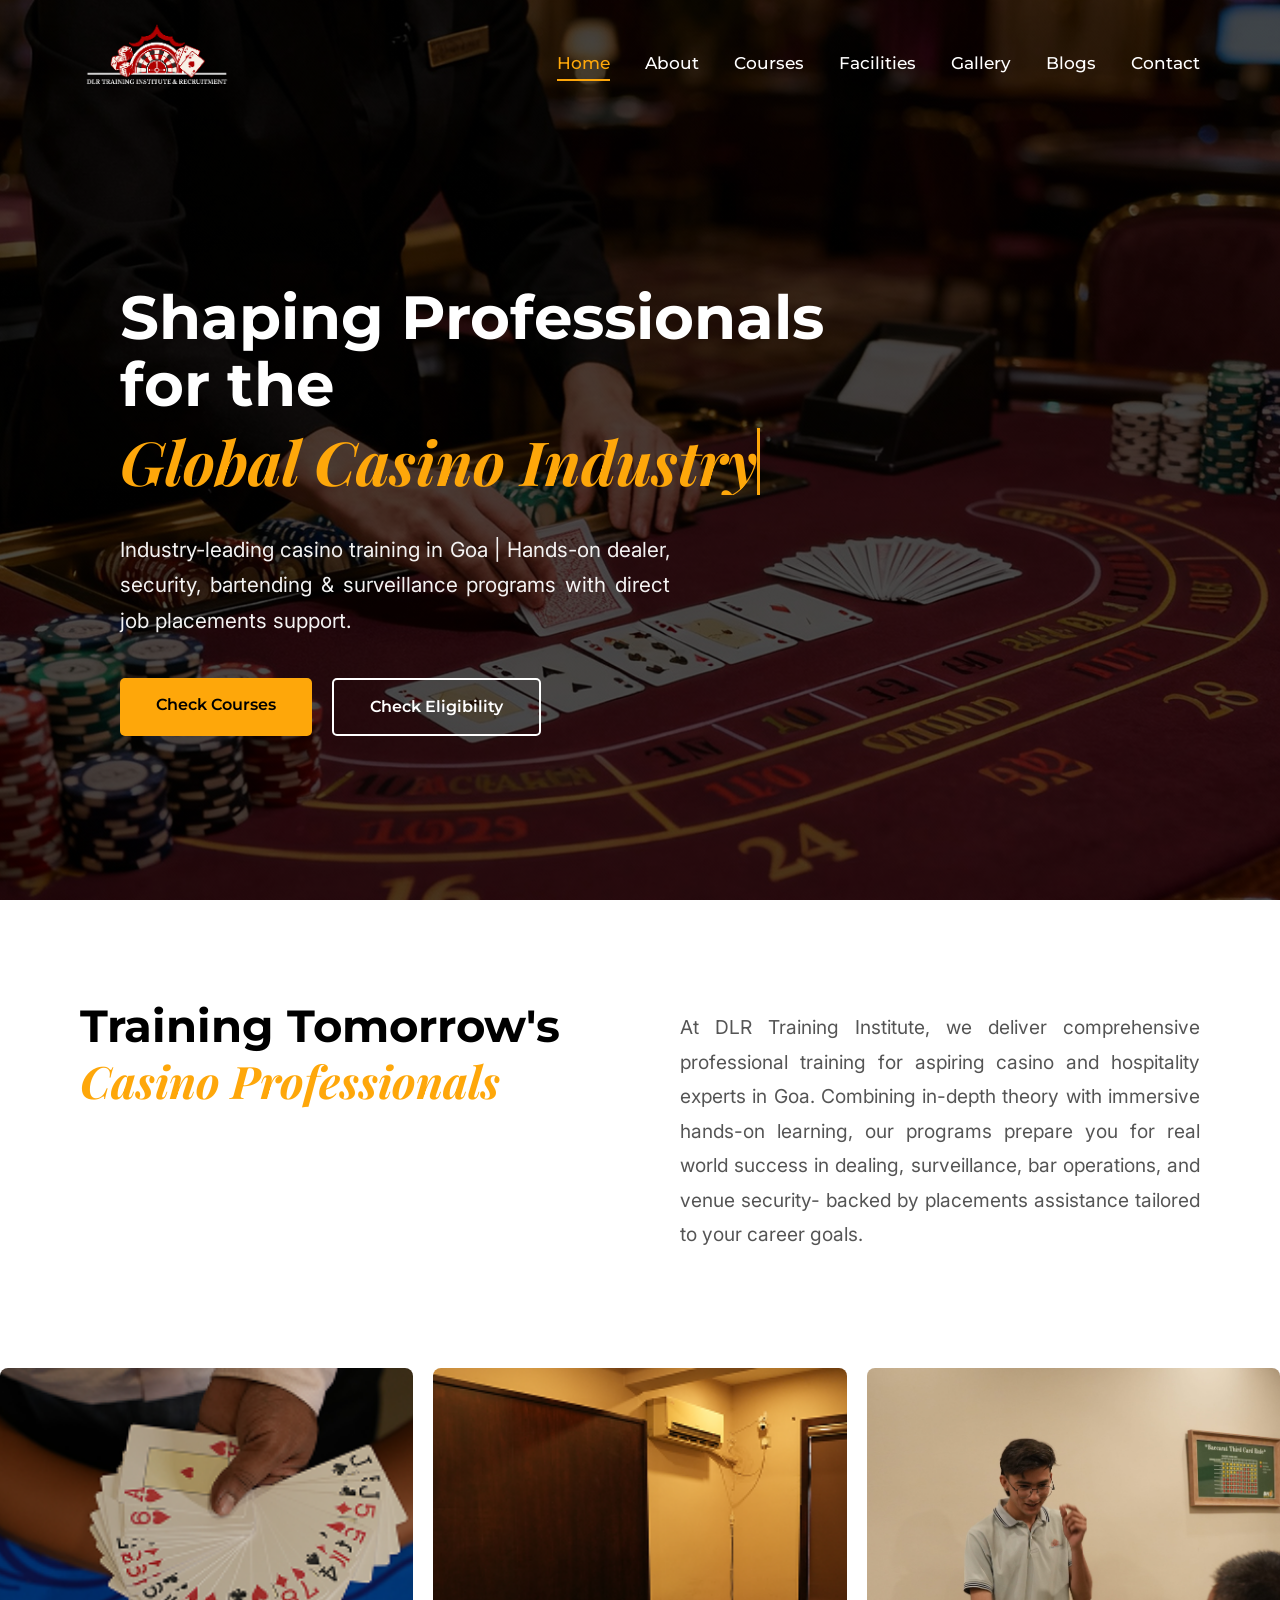
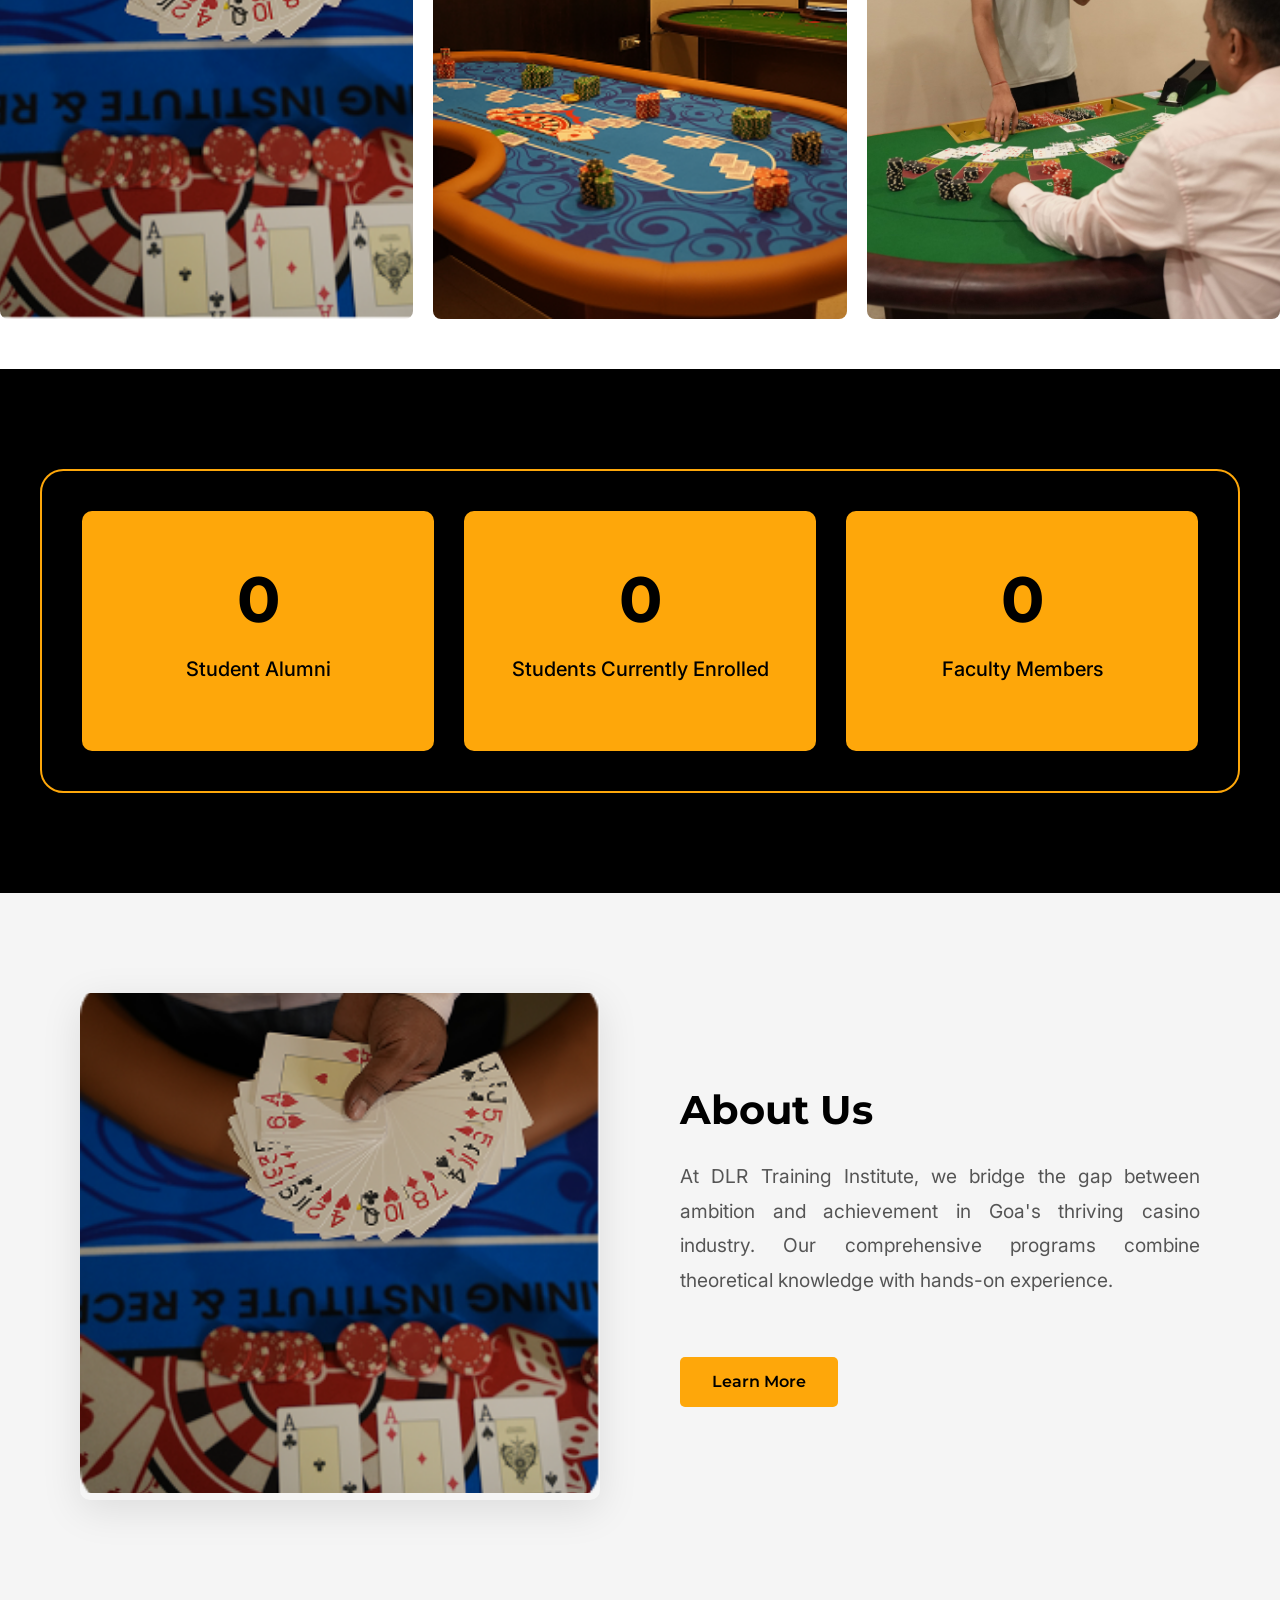
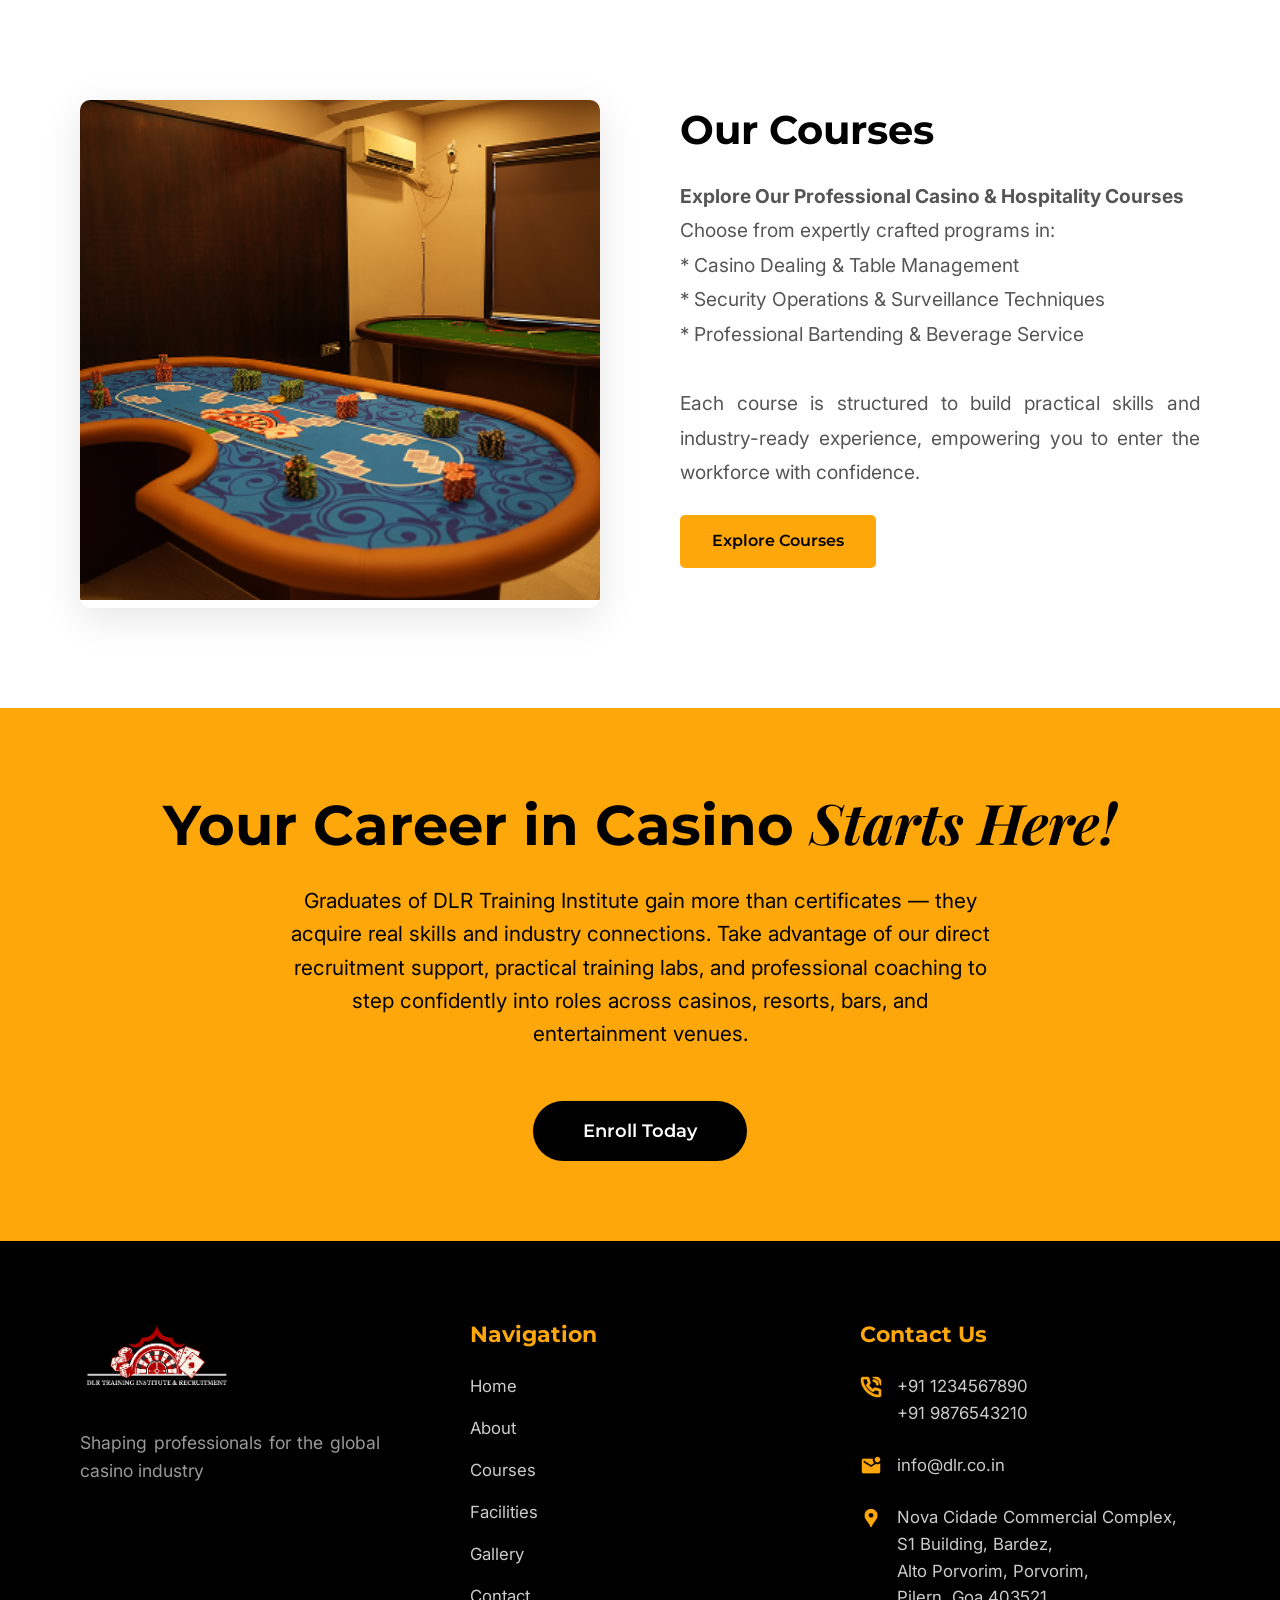
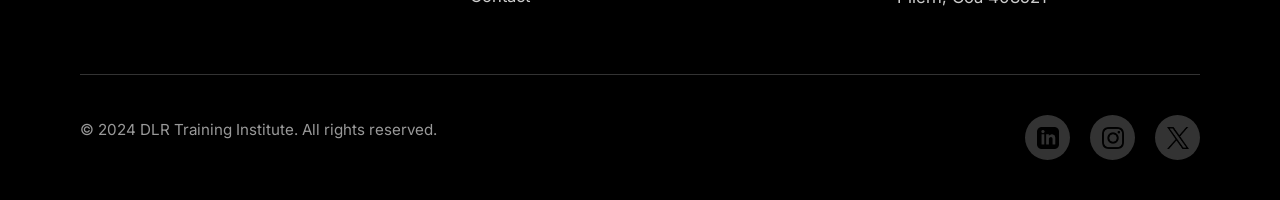
==== index.html @ afaf4483 "Update index.html" ====
<!DOCTYPE html>
<html lang="en">
<head>
    <meta charset="UTF-8" />
    <meta name="viewport" content="width=device-width, initial-scale=1.0" />
    <title>DLR Training Institute - Home</title>
    <meta name="description" content="DLR Training Institute - Shaping professionals for the global casino industry in Goa">
    <link rel="stylesheet" href="home.css" />
    <!-- Google Fonts -->
    <link rel="preconnect" href="https://fonts.googleapis.com" />
    <link rel="preconnect" href="https://fonts.gstatic.com" crossorigin />
    <link href="https://fonts.googleapis.com/css2?family=Inter:ital,opsz,wght@0,14..32,100..900;1,14..32,100..900&family=Montserrat:ital,wght@0,100..900;1,100..900&family=Playfair+Display:ital,wght@0,400..900;1,400..900&display=swap" rel="stylesheet" />
<script>
  window.dataLayer = window.dataLayer || [];
  function gtag(){dataLayer.push(arguments);}
  gtag('js', new Date());

  gtag('config', 'G-455F12ZSXN');
</script>
</head>
<body>
    <!-- Hero Section with Navigation -->

    <style>
        p{
    text-align: justify;

        }
    </style>
    <header class="hero-section">
        <!-- Navigation -->
        <nav class="main-nav">
            <div class="nav-container">
                <div class="logo">
                    <img src="assets/dlr-logo for black background 1.png" alt="DLR Training Institute Logo" class="logo-img" />
                </div>

                <button class="menu-toggle" aria-label="Toggle menu">
                    <span></span>
                    <span></span>
                    <span></span>
                </button>

                <ul class="nav-menu">
                    <li><a href="index.html" class="nav-link active">Home</a></li>
                    <li><a href="about.html" class="nav-link">About</a></li>
                    <li><a href="courses.html" class="nav-link">Courses</a></li>
                    <li><a href="fac.html" class="nav-link">Facilities</a></li>
                    <li><a href="gallery.html" class="nav-link">Gallery</a></li>
                    <li><a href="https://blog.dlrtraining.institute/" class="nav-link">Blogs</a></li>

                    <li><a href="contact.html" class="nav-link">Contact</a></li>
                </ul>
            </div>
        </nav>

        <!-- Hero Content -->
        <div class="container">
            <div class="hero-content">
                <h1 class="hero-title">
                    Shaping Professionals for the 
                    <span class="typing-text">Global Casino Industry</span>
                </h1>
                <p class="hero-description">
                    Industry-leading casino training in Goa | Hands-on dealer, security, bartending & surveillance programs with direct job placements support.
                </p>
                <div class="hero-buttons">
                    <a href="courses.html" class="btn btn-primary">Check Courses</a>
                    <a href="contact.html#eligibility" class="btn btn-secondary">Check Eligibility</a>
                </div>
            </div>
        </div>
    </header>

    <main>
        <!-- Mission Statement -->
        <section class="mission-section">
            <div class="container">
                <div class="mission-content">
                    <h2 class="section-title">
                        Training Tomorrow's <br /><span class="highlight-text">Casino Professionals</span>
                    </h2>
                    <p class="section-description">
                        At DLR Training Institute, we deliver comprehensive professional training for aspiring casino and hospitality experts in Goa. Combining in-depth theory with immersive hands-on learning, our programs prepare you for real world success in dealing, surveillance, bar operations, and venue security- backed by placements assistance tailored to your career goals.
                    </p>
                </div>
            </div>
        </section>


<style>
    /* Infinite Slider Styles */
.three-images-section {
    width: 100%;
    overflow: hidden;
    position: relative;
}

.slider-container {
    width: 100vw;
    margin-left: calc(-50vw + 50%);
    position: relative;
    left: 0%;
    overflow: hidden;
}

.slider-track {
    display: flex;
    animation: slideInfinite 20s linear infinite;
    gap: 20px;
    width: 200%; /* MUST be 200% for 6 items (3 original + 3 duplicates) */
}

.slider-item {
    flex: 0 0 calc(16.666% - 13.33px); /* 100% / 6 items = 16.666% */
    min-width: 0;
    aspect-ratio: 3/4;
}

.slider-item img {
    width: 100%;
    height: 100%;
    object-fit: cover;
    border-radius: 8px;
    display: block;
}

/* Seamless infinite animation */
@keyframes slideInfinite {
    0% {
        transform: translateX(0);
    }
    100% {
        transform: translateX(-50%); /* Move exactly half (from first set to second set) */
    }
}

/* Responsive adjustments - Tablet */
@media (max-width: 992px) {
    .slider-track {
        width: 200%; /* Still 200% for 4 items visible (2 original + 2 duplicates) */
        animation: slideInfinite 15s linear infinite;
    }
    
    .slider-item {
        flex: 0 0 calc(25% - 10px); /* 100% / 4 = 25% */
        aspect-ratio: 4/3;
    }
}

/* Mobile */
@media (max-width: 768px) {
    .slider-track {
        width: 200%; /* Still 200% for 2 items visible (1 original + 1 duplicate) */
        animation: slideInfinite 12s linear infinite;
    }
    
    .slider-item {
        flex: 0 0 calc(50% - 10px); /* 100% / 2 = 50% */
        aspect-ratio: 16/9; /* Changed back to landscape for mobile */
    }
    
    .slider-item img {
        height: 250px;
    }
}

/* Remove the old images-grid styles */
.images-grid {
    display: none;
}
</style>
<section class="three-images-section">
    <div class="container">
        <div class="slider-container">
            <div class="slider-track">
                <!-- First set of images -->
                <div class="slider-item">
                    <img src="assets/DSC03446 1.png" alt="Training session at DLR" />
                </div>
                <div class="slider-item">
                    <img src="assets/DSC03481 1.png" alt="Casino dealing training" />
                </div>
                
                <!-- Duplicate images for seamless infinite effect -->
                <div class="slider-item">
                    <img src="assets/DSC03492-min.JPG" alt="Training session at DLR" />
                </div>
                <div class="slider-item">
                    <img src="assets/generated-image (1) 1.png" alt="Professional environment" />
                </div>
                <div class="slider-item">
                    <img src="assets/DSC03498-min.JPG" alt="Casino dealing training" />
                </div>
                <div class="slider-item">
                    <img src="assets/DSC03500-min.JPG" alt="Professional environment" />
                </div>
            </div>
        </div>
    </div>
</section>





        <!-- Statistics -->
<section class="stats-section">
    <div class="container" style="border: 2px solid var(--primary-color); padding: 40px; border-radius: 2cap;">
        <div class="stats-grid">
            <div class="stat-card">
                <h3 class="stat-number" data-target="35">0</h3>
                <p class="stat-label" style="text-align: center;">Student Alumni</p>
            </div>
            <div class="stat-card">
                <h3 class="stat-number" data-target="75">0</h3>
                <p class="stat-label" style="text-align: center;">Students Currently Enrolled</p>
            </div>
            <div class="stat-card">
                <h3 class="stat-number" data-target="10">0</h3>
                <p class="stat-label" style="text-align: center;">Faculty Members</p>
            </div>
        </div>
    </div>
</section>

<script>
// Count-up animation function
function animateCountUp() {
    const counters = document.querySelectorAll('.stat-number');
    const speed = 100; // Lower = faster
    
    counters.forEach(counter => {
        const target = parseInt(counter.getAttribute('data-target'));
        const count = parseInt(counter.innerText);
        const increment = target / speed;
        
        // Only animate if not already counting
        if (count < target) {
            const updateCount = () => {
                let current = parseFloat(counter.innerText);
                
                // If we haven't reached the target
                if (current < target) {
                    // Add increment, but don't exceed target
                    const newValue = Math.min(current + increment, target);
                    counter.innerText = Math.ceil(newValue);
                    
                    // Continue animation
                    setTimeout(updateCount, 20);
                } else {
                    // Ensure final value is exactly the target
                    counter.innerText = target;
                }
            };
            
            updateCount();
        }
    });
}

// Start animation when element comes into view
function startCounterWhenVisible() {
    const observer = new IntersectionObserver((entries) => {
        entries.forEach(entry => {
            if (entry.isIntersecting) {
                // Wait a bit for smoothness
                setTimeout(animateCountUp, 300);
                observer.unobserve(entry.target); // Stop observing after triggering
            }
        });
    }, {
        threshold: 0.5, // Trigger when 50% visible
        rootMargin: '0px 0px -50px 0px' // Trigger a bit before full visibility
    });
    
    const statsSection = document.querySelector('.stats-section');
    if (statsSection) {
        observer.observe(statsSection);
    }
}

// Initialize when page loads
document.addEventListener('DOMContentLoaded', startCounterWhenVisible);

// Optional: Restart animation if user scrolls back up (remove if not needed)
let hasAnimated = false;
window.addEventListener('scroll', () => {
    const statsSection = document.querySelector('.stats-section');
    if (statsSection && !hasAnimated) {
        const rect = statsSection.getBoundingClientRect();
        if (rect.top < window.innerHeight * 0.8 && rect.bottom > 0) {
            animateCountUp();
            hasAnimated = true;
        }
    }
});
</script>

        <!-- About Us -->
        <section class="about-section">
            <div class="container">
                <div class="about-content">
                    <div class="about-image">
                        <img src="assets/DSC03446 1.png" alt="About DLR Training Institute" />
                    </div>
                    <div class="about-text">
                        <h3 class="about-title">About Us</h3>
                        <p class="about-description">
                            At DLR Training Institute, we bridge the gap between ambition and achievement in Goa's thriving casino industry. Our comprehensive programs combine theoretical knowledge with hands-on experience.
                        </p>
                        <a href="about.html" class="btn btn-feature">Learn More</a>
                    </div>
                </div>
            </div>
        </section>

        <!-- Our Courses - Image on LEFT side -->
        <section class="courses-section">
            <div class="container">
                <div class="courses-content">
                    <div class="courses-image">
                        <img src="assets/DSC03481 1.png" alt="DLR Training Courses" />
                    </div>
                    <div class="courses-text">
                        <h3 class="courses-title">Our Courses</h3>
                        <p class="courses-description">
                           <b> Explore Our Professional Casino & Hospitality Courses</b>
                           <br>
                           

Choose from expertly crafted programs in:<br>
* Casino Dealing & Table Management  <br>
* Security Operations & Surveillance Techniques  <br>
* Professional Bartending & Beverage Service  <br><br>
Each course is structured to build practical skills and industry-ready experience, empowering you to enter the workforce with confidence.
<br>
                        <a href="courses.html" class="btn btn-feature">Explore Courses</a>
                    </div>
                </div>
            </div>
        </section>

        <!-- Call to Action -->
        <section class="cta-section">
            <div class="container">
                <h2 class="cta-title">Your Career in Casino <span class="cta-highlight">Starts Here!</span></h2>


                <p class="cta-description" style="text-align: center;">
                    Graduates of DLR Training Institute gain more than certificates — they acquire real skills and industry connections. Take advantage of our direct recruitment support, practical training labs, and professional coaching to step confidently into roles across casinos, resorts, bars, and entertainment venues.
                </p>
                <a href="contact.html" class="btn btn-cta">Enroll Today</a>
            </div>
        </section>
    </main>

    <!-- Footer -->
    <footer class="main-footer">
        <div class="container">
            <div class="footer-grid">
                <!-- Logo Column -->
                <div class="footer-column">
                    <div class="footer-logo">
                        <img src="assets/dlr-logo for black background 1.png" alt="DLR Training Institute Logo" />
                    </div>
                    <p class="footer-tagline">Shaping professionals for the global casino industry</p>
                </div>

                <!-- Navigation Column -->
                <div class="footer-column">
                    <h3 class="footer-heading">Navigation</h3>
                    <ul class="footer-links">
                        <li><a href="index.html">Home</a></li>
                        <li><a href="about.html">About</a></li>
                        <li><a href="courses.html">Courses</a></li>
                        <li><a href="fac.html">Facilities</a></li>
                        <li><a href="gallery.html">Gallery</a></li>
                        <li><a href="contact.html">Contact</a></li>
                    </ul>
                </div>

                <!-- Contact Column -->
                <div class="footer-column">
                    <h3 class="footer-heading">Contact Us</h3>
                    <div class="contact-info">
                        <div class="contact-item">
                            <img src="assets/icons/Phone call.png" alt="Phone" class="contact-icon" />
                            <div>
                                <p>+91 1234567890</p>
                                <p>+91 9876543210</p>
                            </div>
                        </div>
                        <div class="contact-item">
                            <img src="assets/icons/mark_email_unread.png" alt="Email" class="contact-icon" />
                            <p>info@dlr.co.in</p>
                        </div>
                        <div class="contact-item">
                            <img src="assets/icons/location_on.png" alt="Location" class="contact-icon" />
                             <p>
                                Nova Cidade Commercial Complex,<br />
                                S1 Building, Bardez,<br />
                                Alto Porvorim, Porvorim,<br />
                                Pilern, Goa 403521
                            </p>
                        </div>
                    </div>
                </div>
            </div>

            <div class="footer-bottom">
                <p class="copyright">&copy; 2024 DLR Training Institute. All rights reserved.</p>
                <div class="social-links">
                    <a href="#" aria-label="LinkedIn">
                        <img src="assets/contact_icons/LinkedIn.png" alt="LinkedIn" />
                    </a>
                    <a href="https://www.instagram.com/dlrtraininginstitute?igsh=Y3Y1c3V3bWF3bzZ2" aria-label="Instagram">
                        <img src="assets/contact_icons/Logo Instagram.png" alt="Instagram" />
                    </a>
                    <a href="#" aria-label="X (Twitter)">
                        <img src="assets/contact_icons/X Logo.png" alt="X (Twitter)" />
                    </a>
                </div>
            </div>
        </div>
    </footer>

    <!-- JavaScript -->

   <script>
document.addEventListener('DOMContentLoaded', function() {
    const typingText = document.querySelector('.typing-text');
    
    if (typingText) {
        const fullText = typingText.textContent;
        
        // Create a container for the text and cursor
        const container = document.createElement('span');
        container.className = 'typing-container';
        typingText.parentNode.insertBefore(container, typingText);
        container.appendChild(typingText);
        
        // Add cursor as a separate element
        const cursor = document.createElement('span');
        cursor.className = 'typing-cursor';
        cursor.textContent = ' ';
        container.appendChild(cursor);
        
        // Reset text
        typingText.textContent = '';
        let letterIndex = 0;
        let isDeleting = false;
        
        function type() {
            if (!isDeleting) {
                // Typing phase
                if (letterIndex < fullText.length) {
                    typingText.textContent = fullText.substring(0, letterIndex + 1);
                    letterIndex++;
                    setTimeout(type, 100);
                } else {
                    // Finished typing, wait 2 seconds then start deleting
                    isDeleting = true;
                    setTimeout(type, 2000);
                }
            } else {
                // Deleting phase
                if (letterIndex > 0) {
                    typingText.textContent = fullText.substring(0, letterIndex - 1);
                    letterIndex--;
                    setTimeout(type, 50);
                } else {
                    // Finished deleting, wait 1 second then start typing again
                    isDeleting = false;
                    setTimeout(type, 1000);
                }
            }
        }
        
        // Start the typing animation
        setTimeout(type, 500);
    }
});
</script>



    <script>
        // Mobile menu toggle
        document.addEventListener('DOMContentLoaded', function() {
            const menuToggle = document.querySelector('.menu-toggle');
            const navMenu = document.querySelector('.nav-menu');
            const body = document.body;
            
            if (menuToggle) {
                menuToggle.addEventListener('click', function(e) {
                    e.stopPropagation();
                    this.classList.toggle('active');
                    navMenu.classList.toggle('active');
                    body.classList.toggle('menu-open');
                });
            }
            
            // Close menu when clicking on a link
            document.querySelectorAll('.nav-link').forEach(link => {
                link.addEventListener('click', () => {
                    menuToggle.classList.remove('active');
                    navMenu.classList.remove('active');
                    body.classList.remove('menu-open');
                });
            });
            
            // Close menu when clicking outside
            document.addEventListener('click', function(e) {
                if (!e.target.closest('.nav-menu') && !e.target.closest('.menu-toggle')) {
                    menuToggle.classList.remove('active');
                    navMenu.classList.remove('active');
                    body.classList.remove('menu-open');
                }
            });
            
            // Add active class to current page link
            const currentPage = window.location.pathname.split('/').pop() || 'index.html';
            document.querySelectorAll('.nav-link').forEach(link => {
                if (link.getAttribute('href') === currentPage) {
                    link.classList.add('active');
                }
            });
            
            // Change navbar background on scroll
            window.addEventListener('scroll', function() {
                const nav = document.querySelector('.main-nav');
                if (window.scrollY > 50) {
                    nav.classList.add('scrolled');
                } else {
                    nav.classList.remove('scrolled');
                }
            });
        });
    </script>
</body>

</html>
---- home.css ----
/* home.css - Updated with specific changes */
:root {
    --primary-color: #fea70a;
    --secondary-color: #d18c00;
    --dark-color: #000000;
    --light-color: #ffffff;
    --gray-color: #f5f5f5;
    --text-color: #333333;
    --font-main: 'Montserrat', sans-serif;
    --font-secondary: 'Inter', sans-serif;
    --font-accent: 'Playfair Display', serif;
}

/* Reset and Base Styles */
* {
    margin: 0;
    padding: 0;
    box-sizing: border-box;
}

html {
    scroll-behavior: smooth;
}

body {
    font-family: var(--font-secondary);
    color: var(--text-color);
    line-height: 1.6;
    overflow-x: hidden;
}

body.menu-open {
    overflow: hidden;
}

.container {
    width: 100%;
    max-width: 1200px;
    margin: 0 auto;
    padding: 0 40px;
}

/* Typography */
h1, h2, h3, h4 {
    font-family: var(--font-main);
    font-weight: 700;
    line-height: 1.2;
}

p {
    margin-bottom: 1rem;
}

/* Buttons */
.btn {
    display: inline-block;
    padding: 14px 36px;
    border-radius: 5px;
    text-decoration: none;
    font-weight: 600;
    font-family: var(--font-main);
    font-size: 16px;
    cursor: pointer;
    transition: all 0.3s ease;
    border: none;
    text-align: center;
}

.btn-primary {
    background-color: var(--primary-color);
    color: var(--dark-color);
}

.btn-primary:hover {
    background-color: var(--secondary-color);
    transform: translateY(-3px);
    box-shadow: 0 6px 15px rgba(254, 167, 10, 0.4);
}

.btn-secondary {
    background-color: transparent;
    color: var(--light-color);
    border: 2px solid var(--light-color);
}

.btn-secondary:hover {
    background-color: var(--light-color);
    color: var(--dark-color);
    transform: translateY(-3px);
    box-shadow: 0 6px 15px rgba(255, 255, 255, 0.2);
}

.btn-feature {
    background-color: var(--primary-color);
    color: var(--dark-color);
    margin-top: 25px;
    padding: 12px 32px;
}

.btn-feature:hover {
    background-color: var(--secondary-color);
    transform: translateY(-3px);
    box-shadow: 0 6px 15px rgba(254, 167, 10, 0.3);
}

.btn-cta {
    background-color: var(--dark-color);
    color: var(--light-color);
    padding: 16px 50px;
    font-size: 18px;
    border-radius: 30px;
}

.btn-cta:hover {
    background-color: var(--light-color);
    color: var(--primary-color);
    transform: translateY(-3px);
    box-shadow: 0 8px 20px rgba(0, 0, 0, 0.3);
}

/* Navigation - Transparent and Big Logo */
.main-nav {
    position: fixed;
    top: 0;
    left: 0;
    width: 100%;
    z-index: 1000;
    padding: 20px 0;
    background-color: transparent;
    transition: all 0.4s ease;
}

.main-nav.scrolled {
    background-color: rgba(0, 0, 0, 0.95);
    padding: 15px 0;
    box-shadow: 0 2px 20px rgba(0, 0, 0, 0.1);
}

.nav-container {
    display: flex;
    justify-content: space-between;
    align-items: center;
    max-width: 1200px;
    margin: 0 auto;
    padding: 0 40px;
}

.logo-img {
    height: 80px; /* Bigger logo */
    width: auto;
    transition: transform 0.3s ease;
}

.logo-img:hover {
    transform: scale(1.05);
}

.nav-menu {
    display: flex;
    list-style: none;
    gap: 35px;
}

.nav-link {
    color: var(--light-color);
    text-decoration: none;
    font-family: var(--font-main);
    font-weight: 500;
    font-size: 17px;
    padding: 8px 0;
    position: relative;
    transition: color 0.3s ease;
}

.nav-link:hover,
.nav-link.active {
    color: var(--primary-color);
}

.nav-link.active::after {
    content: '';
    position: absolute;
    bottom: 0;
    left: 0;
    width: 100%;
    height: 2px;
    background-color: var(--primary-color);
}

/* Hamburger Menu - Opens from LEFT */
.menu-toggle {
    display: none;
    flex-direction: column;
    justify-content: space-between;
    width: 32px;
    height: 24px;
    background: transparent;
    border: none;
    cursor: pointer;
    padding: 0;
    z-index: 1002;
    position: relative;
}

.menu-toggle span {
    width: 100%;
    height: 3px;
    background-color: var(--light-color);
    transition: all 0.3s ease;
    transform-origin: left center;
}

.menu-toggle.active span:nth-child(1) {
    transform: rotate(45deg) translateY(-3px);
}

.menu-toggle.active span:nth-child(2) {
    opacity: 0;
}

.menu-toggle.active span:nth-child(3) {
    transform: rotate(-45deg) translateY(3px);
}

/* Hero Section - Content on Left - FIXED: One line for first part */
.hero-section {
    position: relative;
    min-height: 100vh;
    background: linear-gradient(rgba(0, 0, 0, 0.7), rgba(0, 0, 0, 0.7)), 
                url('assets/Banner\ Image.png') center/cover no-repeat;
    display: flex;
    align-items: center;
    padding-top: 120px;
}

.hero-content {
    position: relative;
    z-index: 2;
    text-align: left;
    max-width: 800px;
    color: var(--light-color);
    padding-left: 40px;
}

.hero-title {
    font-size: 3.8rem;
    margin-bottom: 25px;
    color: var(--light-color);
    line-height: 1.1;
    display: flex;
    flex-direction: column;
}

/* FIXED: "Shaping Professionals for the" in one line */
.hero-title span.typing-text {
    color: var(--primary-color);
    font-family: var(--font-accent);
    font-style: italic;
    display: inline-block;
    overflow: hidden;
    white-space: nowrap;
    border-right: 3px solid var(--primary-color);
    animation: typing 3.5s steps(30, end), blink-caret 0.75s step-end infinite;
    margin-top: 10px;
}

@keyframes typing {
    from { width: 0 }
    to { width: 100% }
}

@keyframes blink-caret {
    from, to { border-color: transparent }
    50% { border-color: var(--primary-color) }
}

.hero-description {
    font-size: 1.3rem;
    margin-bottom: 40px;
    opacity: 0.95;
    max-width: 550px;
    line-height: 1.7;
}

.hero-buttons {
    display: flex;
    gap: 20px;
    flex-wrap: wrap;
}

/* Mission Section */
.mission-section {
    padding: 100px 0;
    background-color: var(--light-color);
}

.mission-content {
    display: flex;
    justify-content: space-between;
    align-items: flex-start;
    gap: 80px;
}

.section-title {
    font-size: 2.8rem;
    color: var(--dark-color);
    flex: 1;
}

.highlight-text {
    color: var(--primary-color);
    font-family: var(--font-accent);
    font-style: italic;
}

.section-description {
    font-size: 1.2rem;
    color: #555;
    flex: 1;
    line-height: 1.8;
    padding-top: 10px;
}

/* Three Images Section - Full Width with GAPS */
.three-images-section {
    padding-bottom: 50px;
}

.images-grid {
    display: grid;
    grid-template-columns: repeat(3, 1fr);
    gap: 70px; 
    height: 400px;
}

.image-item {
    height: 100%;
    overflow: hidden;
    /* Added rounded corners */
}

.image-item img {
    width: 100%;
    height: 100%;
    object-fit: cover;
    transition: transform 0.5s ease;
}

.image-item:hover img {
    transform: scale(1.05);
}

/* Stats Section - White Background with Gaps */
.stats-section {
    padding: 100px 0;
    background-color: var(--dark-color); /* White background */
}

.stats-grid {
    display: grid;
    grid-template-columns: repeat(3, 1fr);
    gap: 30px; /* Gap between stat cards */
}

.stat-card {
    background-color: var(--primary-color); /* Yellow background for cards */
    padding: 50px 30px;
    border-radius: 10px;
    text-align: center;
    transition: transform 0.3s ease, box-shadow 0.3s ease;
    border: none; /* Removed border */
}

.stat-card:hover {
    transform: translateY(-10px);
    box-shadow: 0 15px 40px rgba(254, 167, 10, 0.3);
}

.stat-number {
    font-size: 4rem;
    font-weight: 700;
    margin-bottom: 15px;
    color: var(--dark-color); /* Dark color for numbers */
}

.stat-label {
    font-size: 1.25rem;
    font-weight: 500;
    color: var(--dark-color); /* Dark color for text */
}

/* About Us Section - Image on Left, Text on Right */
.about-section {
    padding: 100px 0;
    background-color: var(--gray-color);
}

.about-content {
    display: flex;
    align-items: center;
    gap: 80px;
}

.about-image {
    flex: 1;
    border-radius: 10px;
    overflow: hidden;
    box-shadow: 0 10px 40px rgba(0, 0, 0, 0.1);
}

.about-image img {
    width: 100%;
    height: 500px;
    object-fit: cover;
    transition: transform 0.5s ease;
}

.about-image:hover img {
    transform: scale(1.05);
}

.about-text {
    flex: 1;
}

.about-title {
    font-size: 2.5rem;
    color: var(--dark-color);
    margin-bottom: 25px;
}

.about-description {
    font-size: 1.2rem;
    color: #555;
    line-height: 1.8;
    margin-bottom: 35px;
}

/* Courses Section - Image on LEFT side (FIXED) */
.courses-section {
    padding: 100px 0;
    background-color: var(--light-color);
}

.courses-content {
    display: flex;
    align-items: center;
    gap: 80px;
}

/* FIXED: Image on LEFT side */
.courses-image {
    flex: 1;
    order: 1; /* Changed to 1 - Image on left */
    border-radius: 10px;
    overflow: hidden;
    box-shadow: 0 10px 40px rgba(0, 0, 0, 0.1);
}

.courses-image img {
    width: 100%;
    height: 500px;
    object-fit: cover;
    transition: transform 0.5s ease;
}

.courses-image:hover img {
    transform: scale(1.05);
}

.courses-text {
    flex: 1;
    order: 2; /* Changed to 2 - Text on right */
}

.courses-title {
    font-size: 2.5rem;
    color: var(--dark-color);
    margin-bottom: 25px;
}

.courses-description {
    font-size: 1.2rem;
    color: #555;
    line-height: 1.8;
    margin-bottom: 35px;
}

/* CTA Section */
.cta-section {
    padding: 80px 0;
    background-color: var(--primary-color);
    text-align: center;
}

.cta-title {
    font-size: 3.5rem;
    color: var(--dark-color);
    margin-bottom: 25px;
}

.cta-highlight {
    font-family: var(--font-accent);
    font-style: italic;
}

.cta-description {
    font-size: 1.3rem;
    color: var(--dark-color);
    margin-bottom: 50px;
    max-width: 700px;
    margin-left: auto;
    margin-right: auto;
}

/* Footer */
.main-footer {
    background-color: var(--dark-color);
    color: var(--light-color);
    padding: 80px 0 40px;
}

.footer-grid {
    display: grid;
    grid-template-columns: repeat(auto-fit, minmax(280px, 1fr));
    gap: 50px;
    margin-bottom: 50px;
}

.footer-column {
    display: flex;
    flex-direction: column;
}

.footer-logo img {
    height: 80px;
    width: auto;
    margin-bottom: 20px;
}

.footer-tagline {
    font-size: 1.1rem;
    color: #999;
    max-width: 300px;
}

.footer-heading {
    font-size: 1.4rem;
    color: var(--primary-color);
    margin-bottom: 25px;
    font-family: var(--font-main);
}

.footer-links {
    list-style: none;
}

.footer-links li {
    margin-bottom: 15px;
}

.footer-links a {
    color: #ccc;
    text-decoration: none;
    font-size: 1.05rem;
    transition: all 0.3s ease;
    display: inline-block;
}

.footer-links a:hover {
    color: var(--primary-color);
    transform: translateX(5px);
}

.contact-info {
    display: flex;
    flex-direction: column;
    gap: 25px;
}

.contact-item {
    display: flex;
    align-items: flex-start;
    gap: 15px;
}

.contact-icon {
    width: 22px;
    height: 22px;
    flex-shrink: 0;
    margin-top: 3px;
}

.contact-item p {
    margin: 0;
    color: #ccc;
    line-height: 1.6;
    font-size: 1.05rem;
}

.footer-bottom {
    border-top: 1px solid #333;
    padding-top: 40px;
    display: flex;
    justify-content: space-between;
    align-items: center;
    flex-wrap: wrap;
    gap: 20px;
}

.copyright {
    color: #999;
    font-size: 0.95rem;
}

.social-links {
    display: flex;
    gap: 20px;
}

.social-links a {
    display: inline-flex;
    align-items: center;
    justify-content: center;
    width: 45px;
    height: 45px;
    background-color: #333;
    border-radius: 50%;
    transition: all 0.3s ease;
}

.social-links a:hover {
    background-color: var(--primary-color);
    transform: translateY(-5px);
}

.social-links img {
    width: 22px;
    height: 22px;
}

/* Responsive Design */
@media (max-width: 1200px) {
    .container {
        padding: 0 30px;
    }
    
    .nav-container {
        padding: 0 30px;
    }
    
    .hero-title {
        font-size: 3.2rem;
    }
    
    .section-title {
        font-size: 2.4rem;
    }
    
    .about-image img,
    .courses-image img {
        height: 450px;
    }
}

@media (max-width: 992px) {
    .hero-title {
        font-size: 2.8rem;
    }
    
    .mission-content {
        flex-direction: column;
        gap: 40px;
    }
    
    .stats-grid {
        grid-template-columns: repeat(2, 1fr);
        gap: 25px;
    }
    
    .about-content,
    .courses-content {
        flex-direction: column;
        gap: 50px;
    }
    
    .about-image,
    .courses-image {
        width: 100%;
    }
    
    .cta-title {
        font-size: 2.8rem;
    }
    
    .images-grid {
        height: 350px;
        gap: 15px;
    }
}

/* Mobile Hamburger Menu */
@media (max-width: 768px) {
    .menu-toggle {
        display: flex;
    }
    
    .nav-menu {
        position: fixed;
        top: 0;
        left: -100%;
        width: 85%;
        max-width: 350px;
        height: 100vh;
        background-color: var(--dark-color);
        flex-direction: column;
        align-items: flex-start;
        justify-content: flex-start;
        padding: 120px 40px 40px;
        gap: 25px;
        transition: left 0.4s cubic-bezier(0.77, 0.2, 0.05, 1.0);
        z-index: 1001;
        box-shadow: 5px 0 30px rgba(0, 0, 0, 0.3);
    }
    
    .nav-menu.active {
        left: 0;
    }
    
    .nav-link {
        font-size: 1.2rem;
        padding: 10px 0;
        width: 100%;
        display: block;
    }
    
    .hero-section {
        padding-top: 140px;
    }
    
    .hero-content {
        text-align: center;
        padding-left: 0;
        max-width: 100%;
    }
    
    .hero-title {
        font-size: 2.2rem;
        align-items: center;
    }
    
    .hero-description {
        font-size: 1.1rem;
        margin-left: auto;
        margin-right: auto;
    }
    
    .hero-buttons {
        justify-content: center;
    }
    
    .section-title {
        font-size: 2rem;
    }
    
    .images-grid {
        grid-template-columns: 1fr;
        height: auto;
        gap: 15px;
    }
    
    .image-item {
        height: 300px;
    }
    
    .stats-grid {
        grid-template-columns: 1fr;
        gap: 20px;
    }
    
    .stat-card {
        padding: 40px 25px;
    }
    
    .stat-number {
        font-size: 3.2rem;
    }
    
    .about-title,
    .courses-title {
        font-size: 2rem;
    }
    
    .about-description,
    .courses-description {
        font-size: 1.1rem;
    }
    
    .cta-title {
        font-size: 2.2rem;
    }
    
    .footer-bottom {
        flex-direction: column;
        text-align: center;
        gap: 25px;
    }
}

@media (max-width: 576px) {
    .container {
        padding: 0 20px;
    }
    
    .nav-container {
        padding: 0 20px;
    }
    
    .logo-img {
        height: 60px;
    }
    
    .hero-title {
        font-size: 1.8rem;
    }
    
    .typing-text {

    animation: 
        type-delete 12s infinite,
}
    .hero-buttons {
        flex-direction: column;
        align-items: center;
    }
    
    .btn {
        width: 100%;
        max-width: 280px;
    }
    
    .section-title {
        font-size: 1.8rem;
    }
    
    .section-description {
        font-size: 1.1rem;
    }
    
    .images-grid {
        height: auto;
        gap: 10px;
    }
    
    .image-item {
        height: 250px;
    }
    
    .about-image img,
    .courses-image img {
        height: 350px;
    }
    
    .footer-grid {
        grid-template-columns: 1fr;
        text-align: center;
    }
    
       .footer-links {
        display: inline-block;
        text-align: center;
    }
    
    .contact-item {
        justify-content: center;
        text-align: left;
    }
}
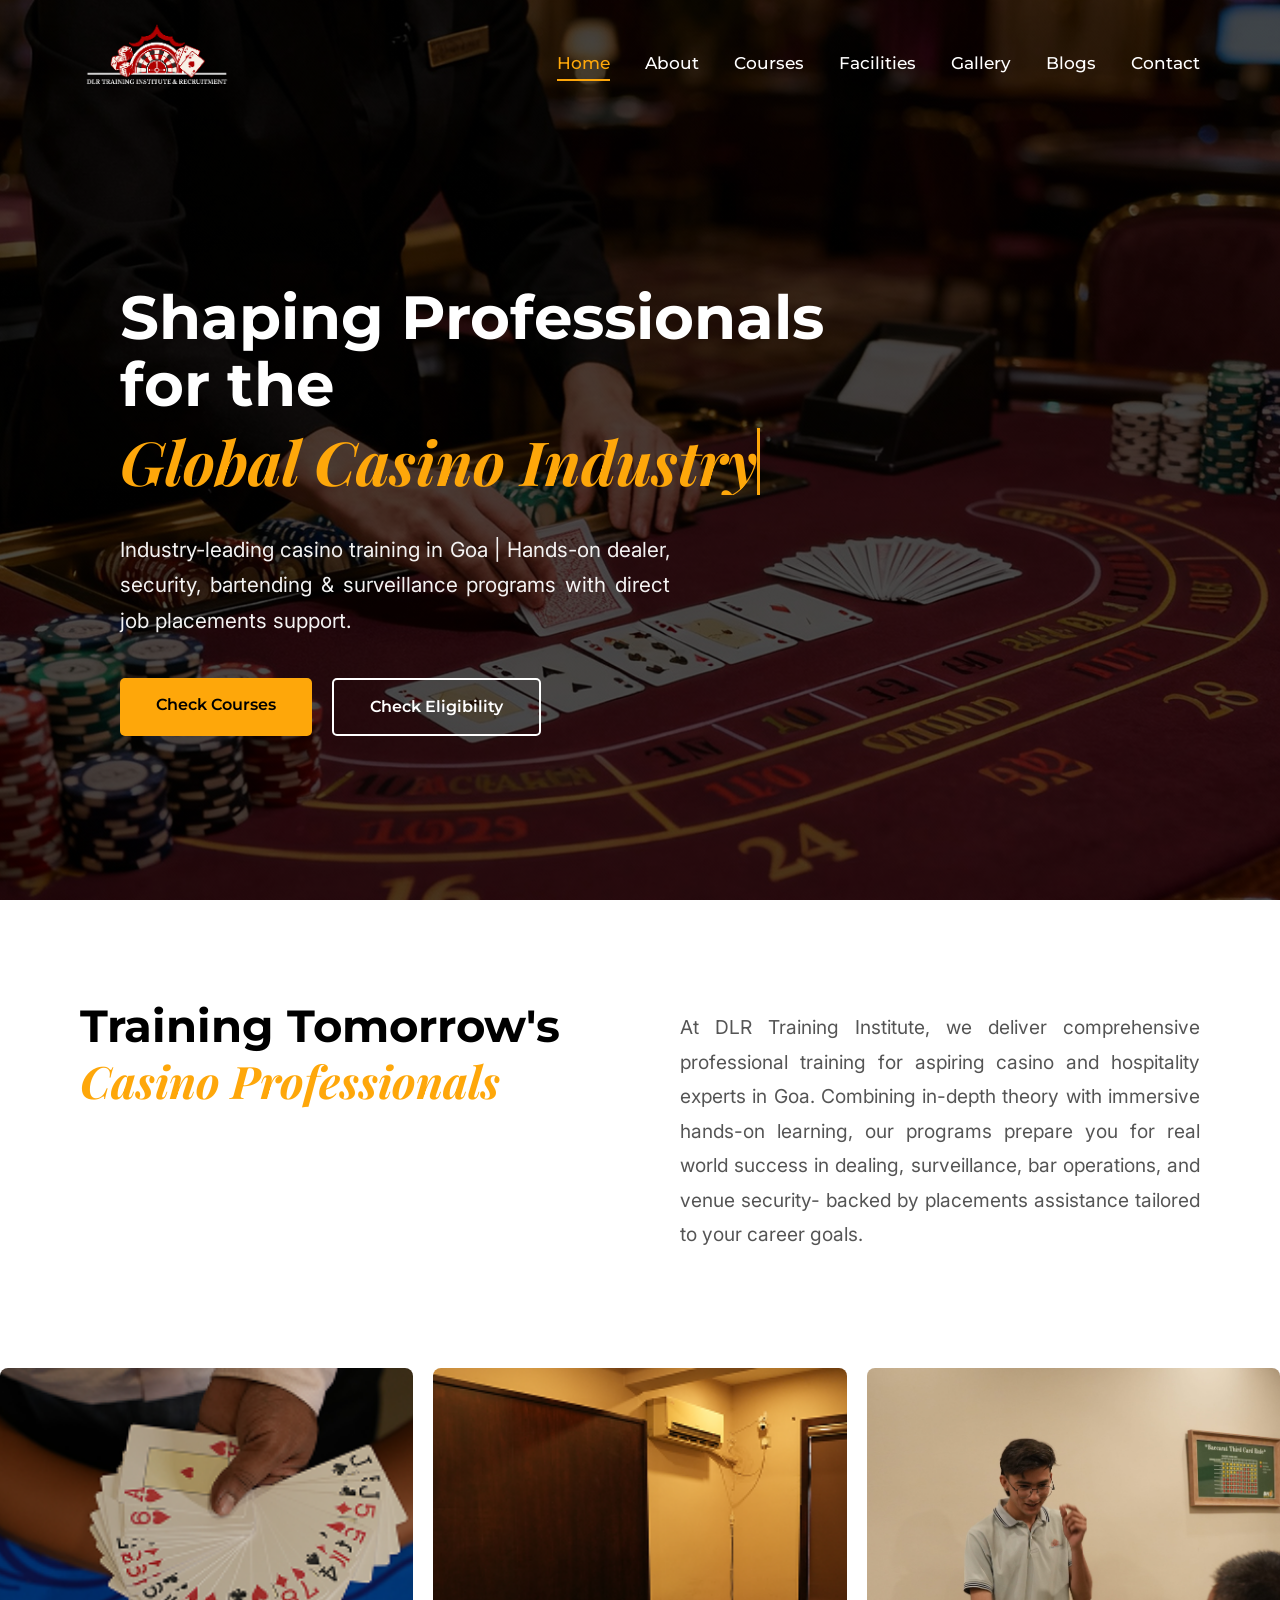
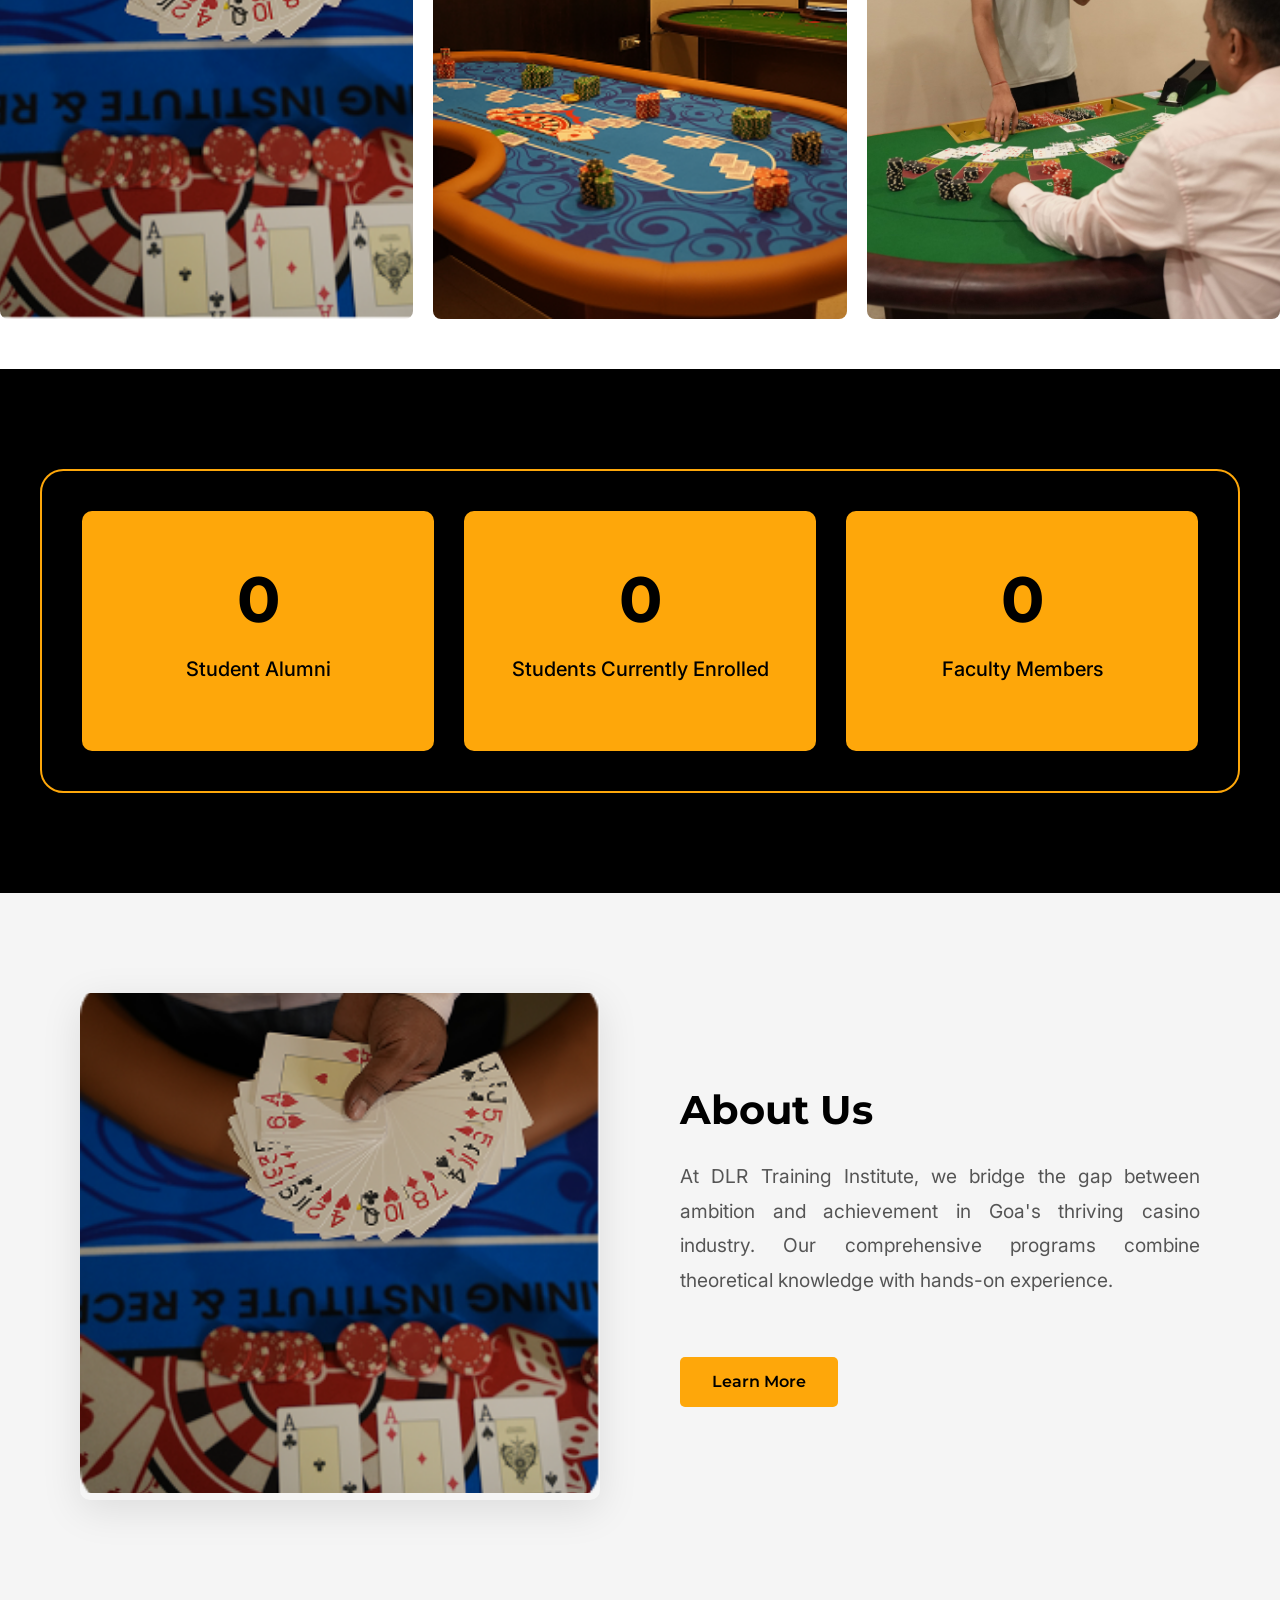
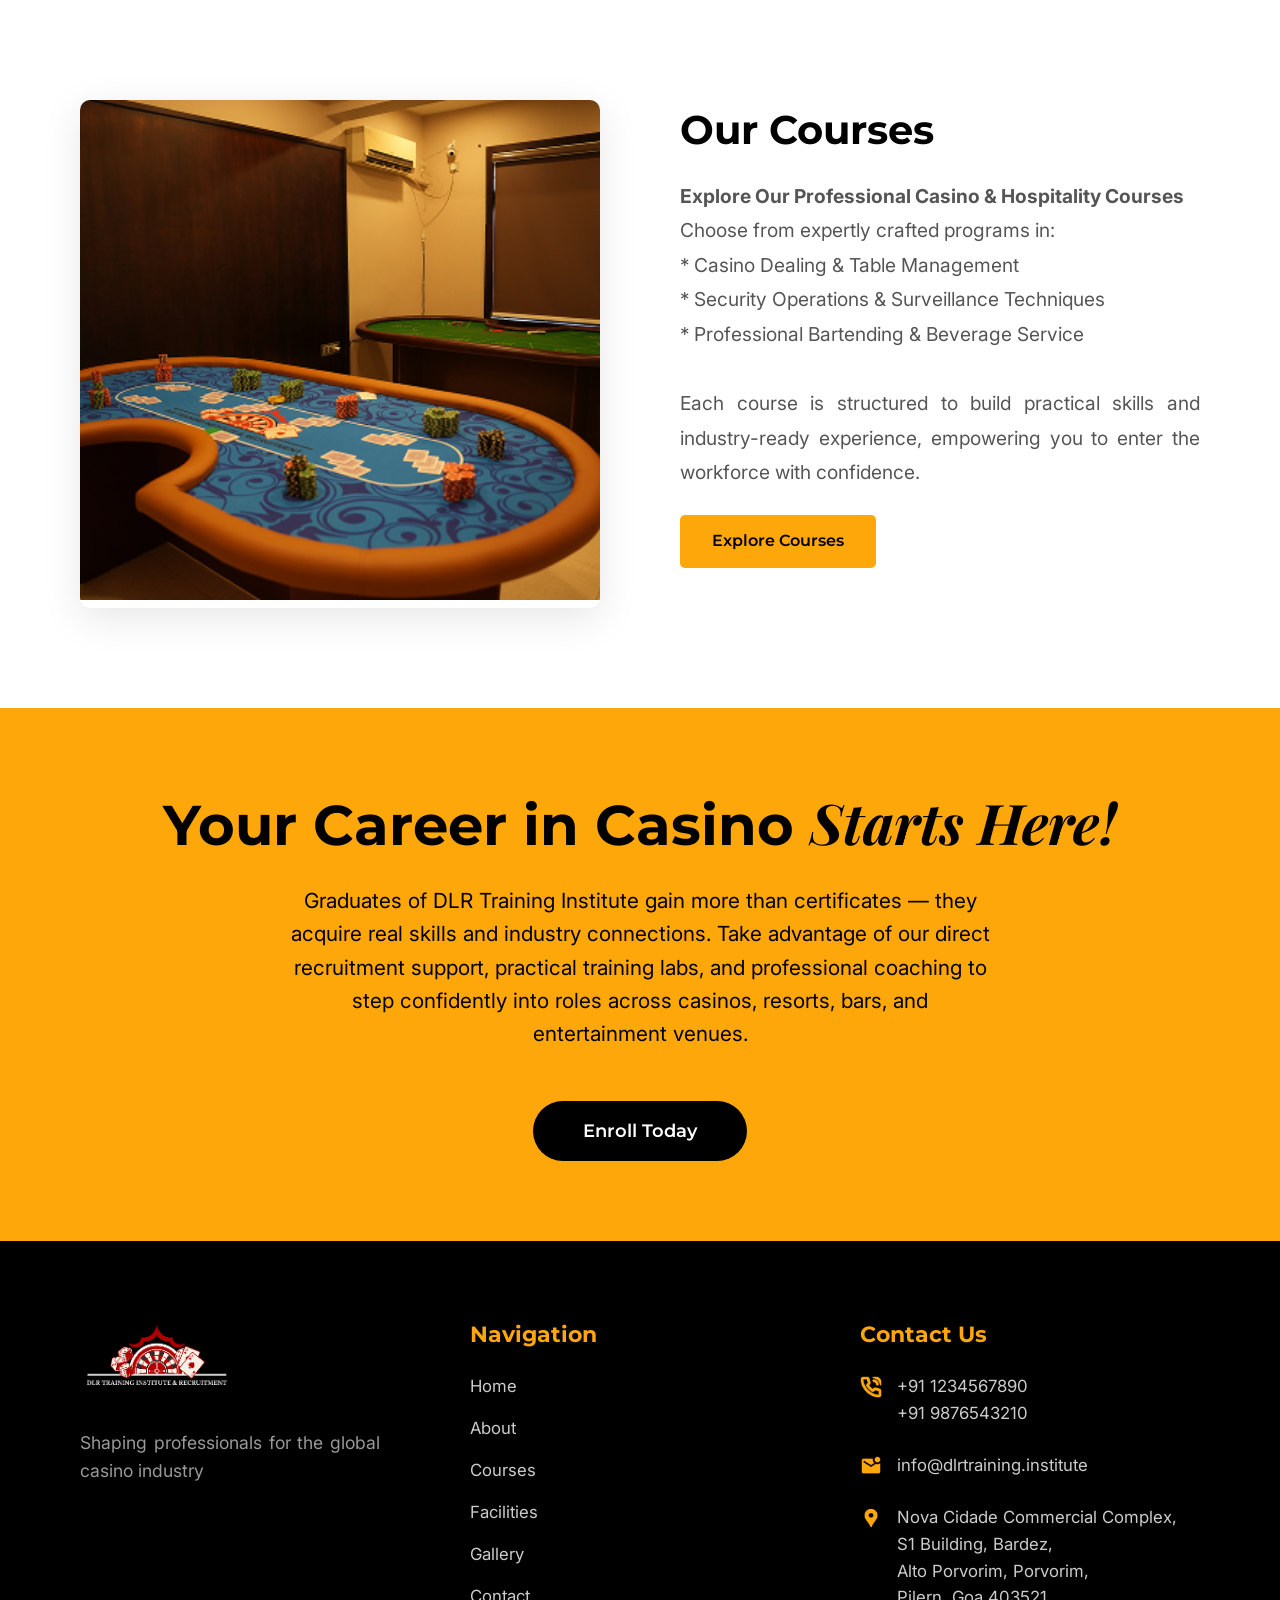
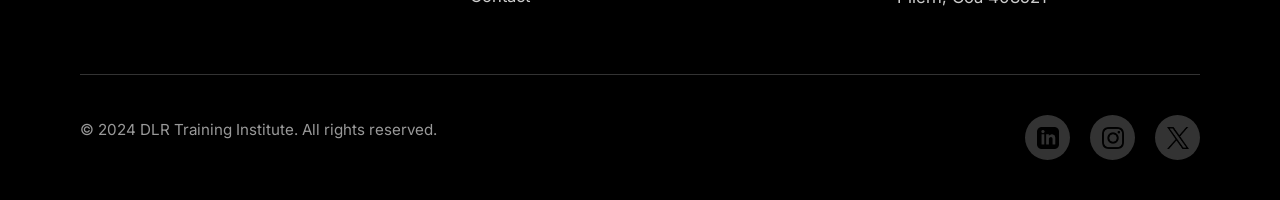
==== commit e158d818: "Update index.html" ====
--- a/index.html
+++ b/index.html
@@ -393,7 +393,7 @@
                         </div>
                         <div class="contact-item">
                             <img src="assets/icons/mark_email_unread.png" alt="Email" class="contact-icon" />
-                            <p>info@dlr.co.in</p>
+                            <p>info@dlrtraining.institute</p>
                         </div>
                         <div class="contact-item">
                             <img src="assets/icons/location_on.png" alt="Location" class="contact-icon" />
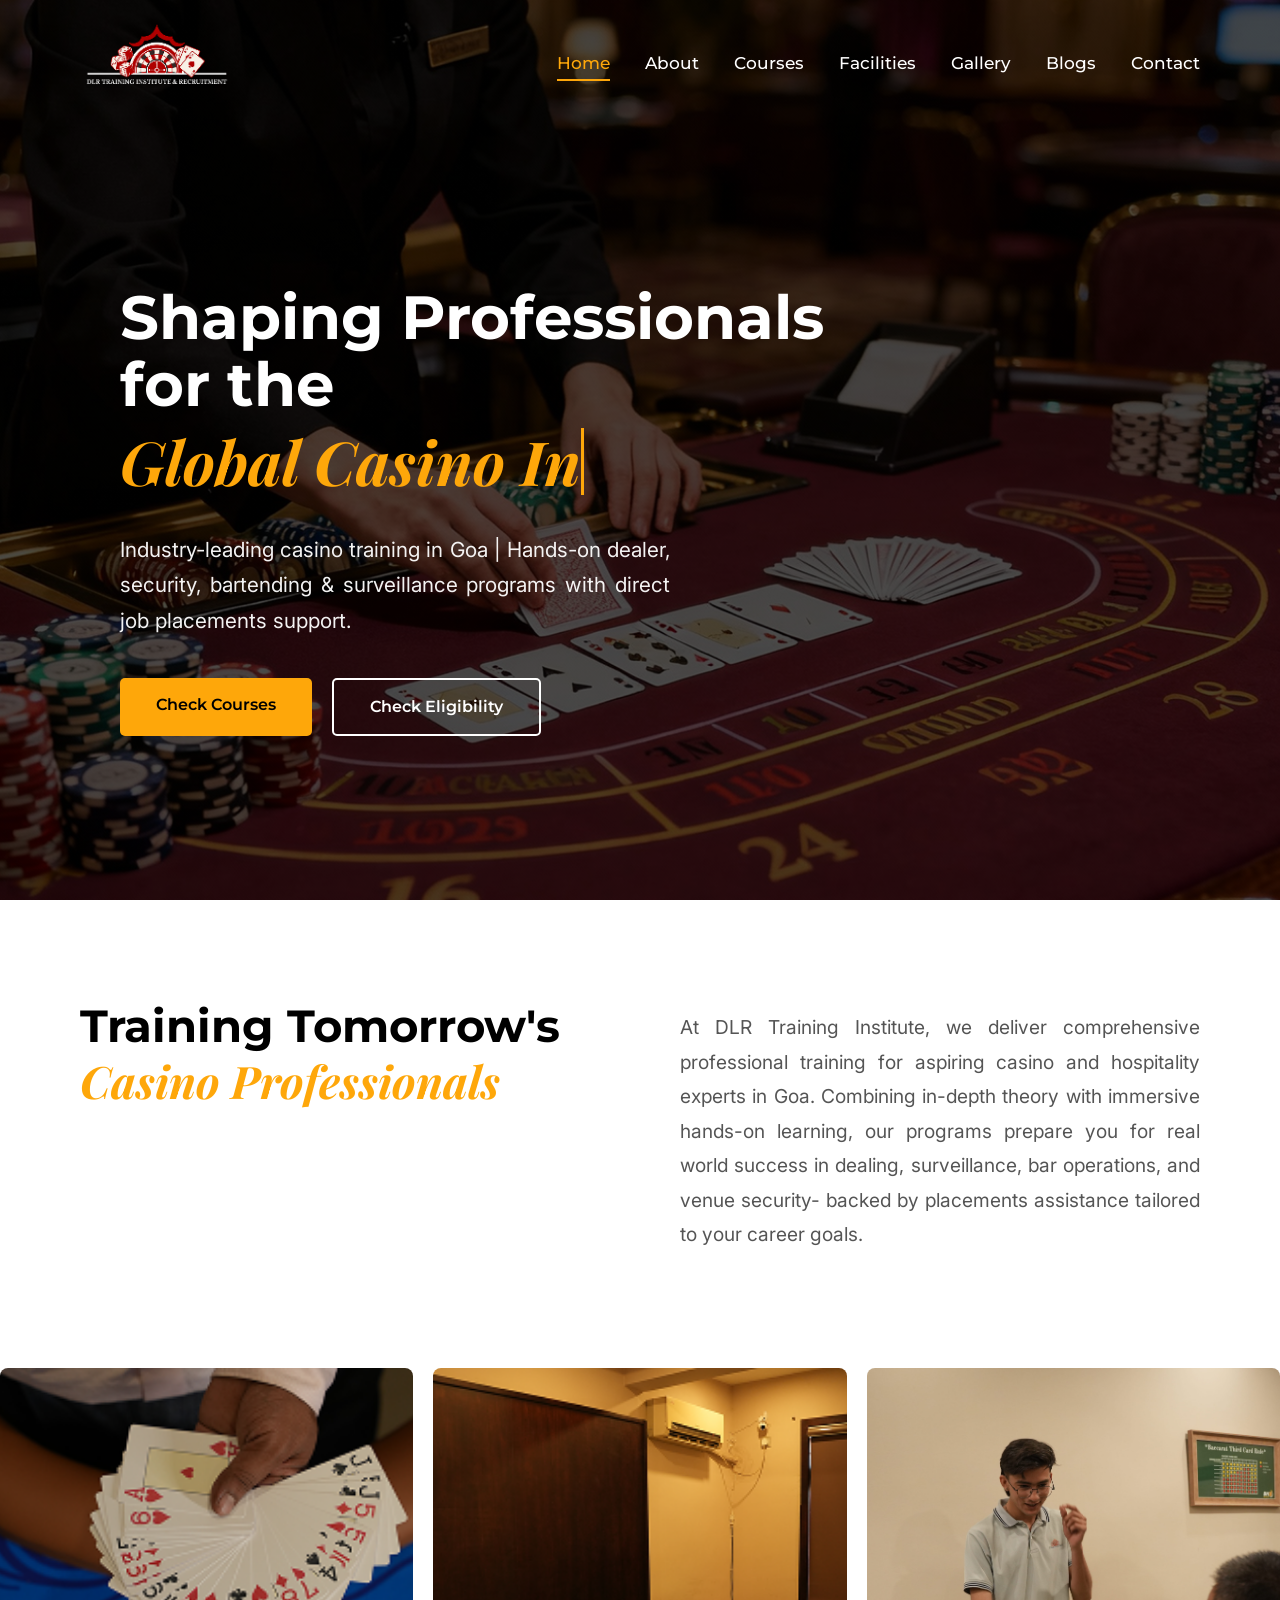
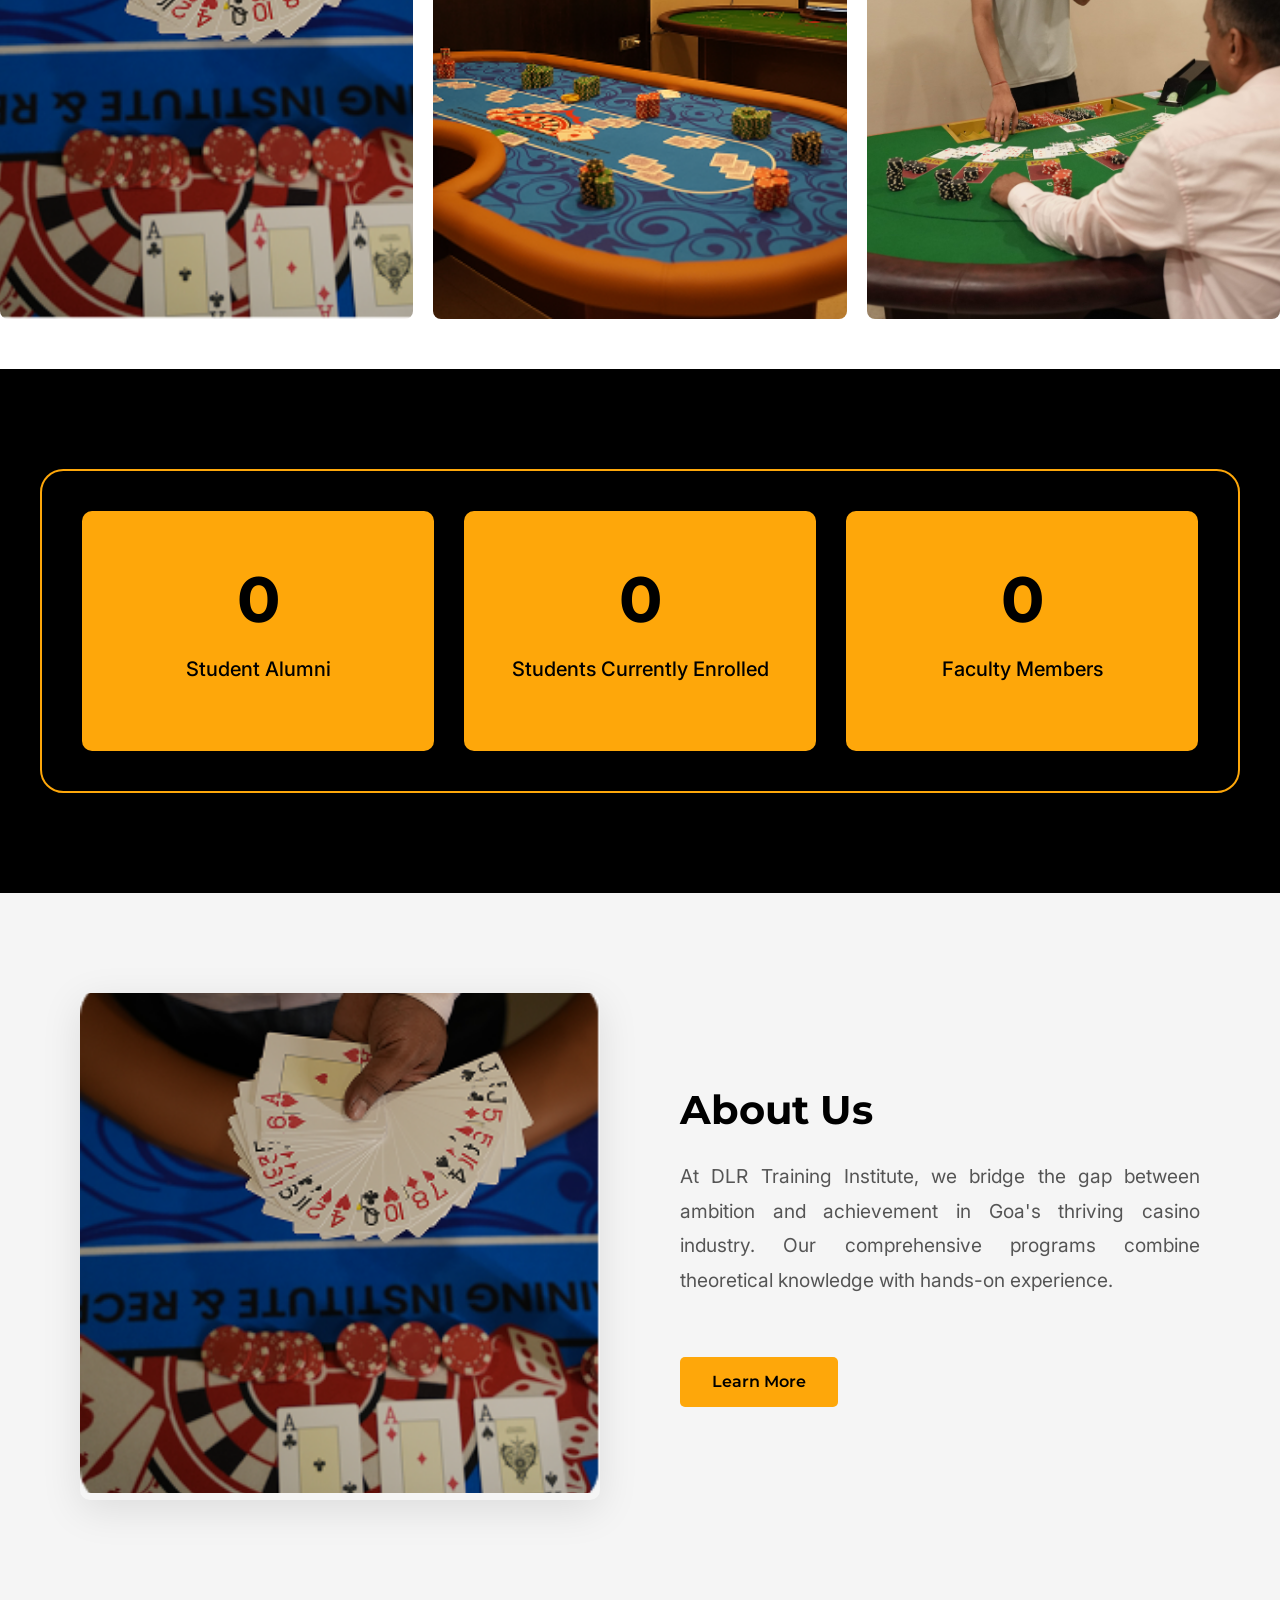
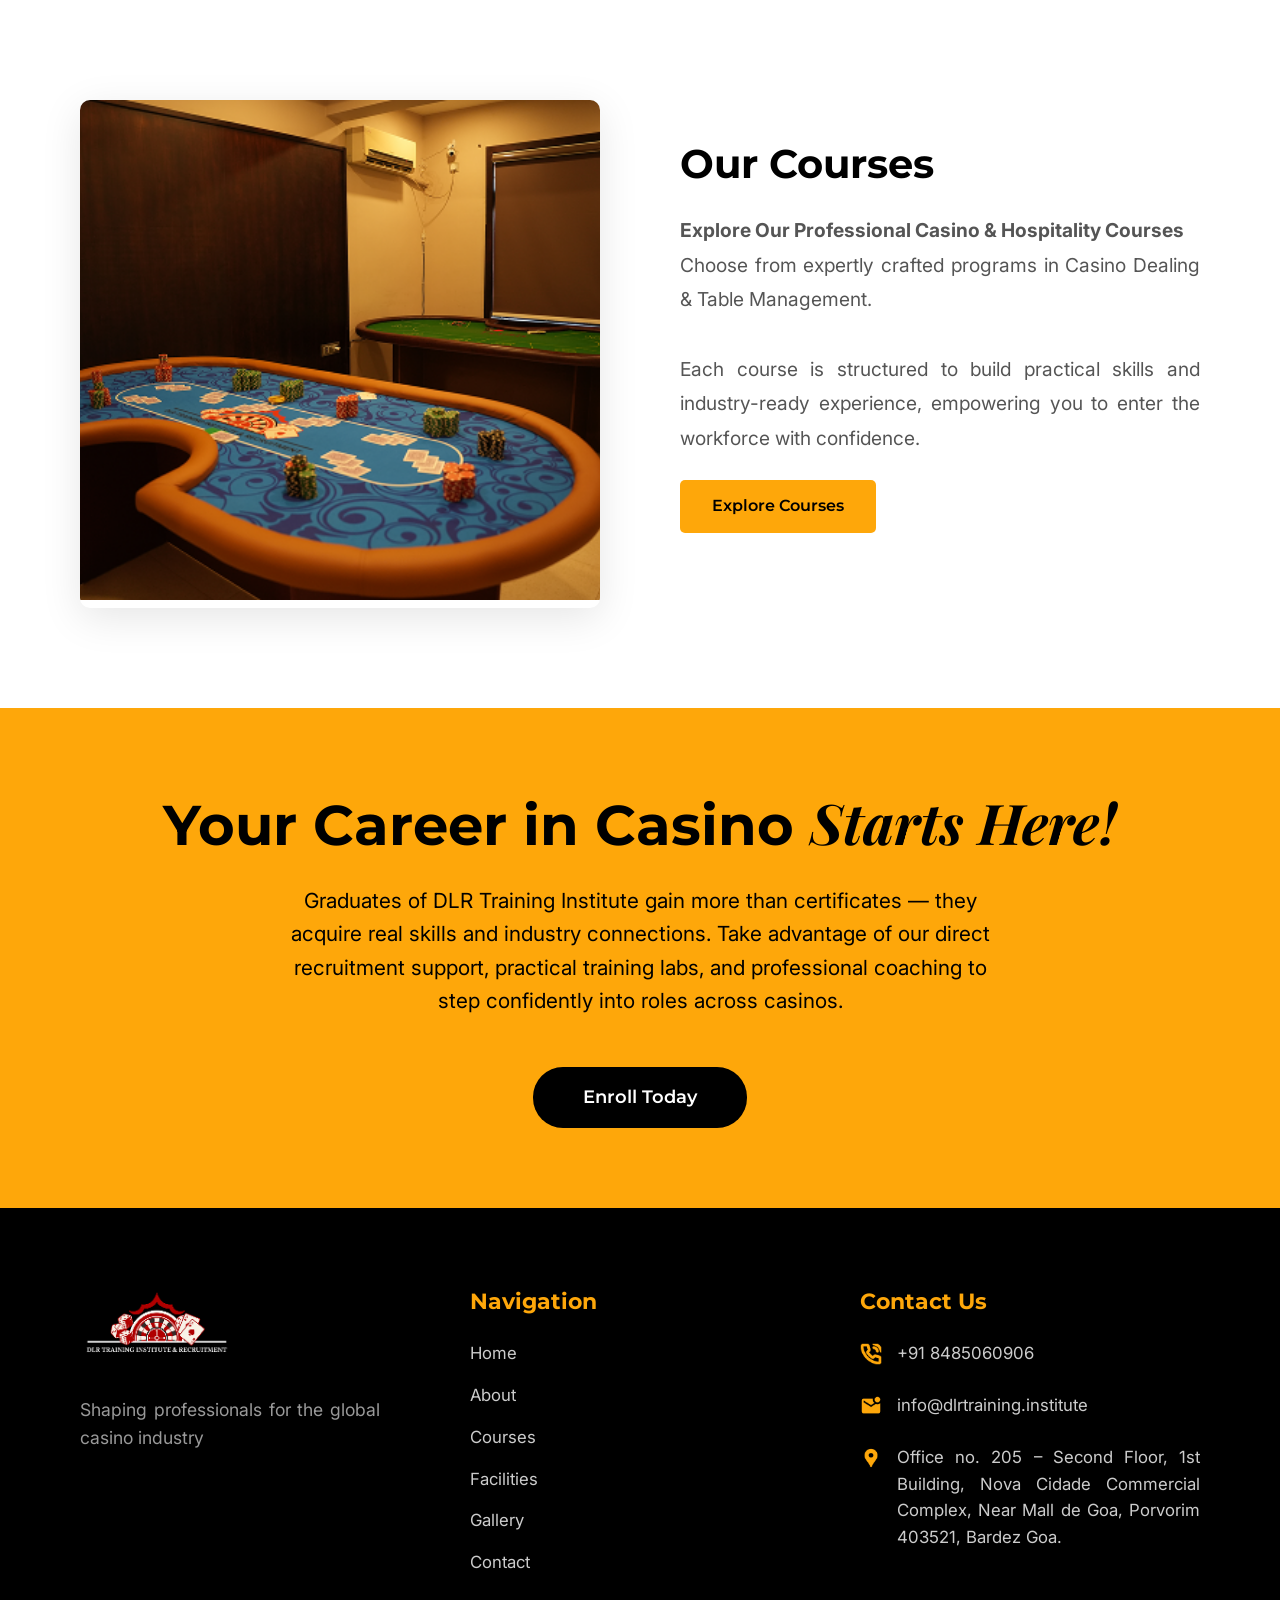
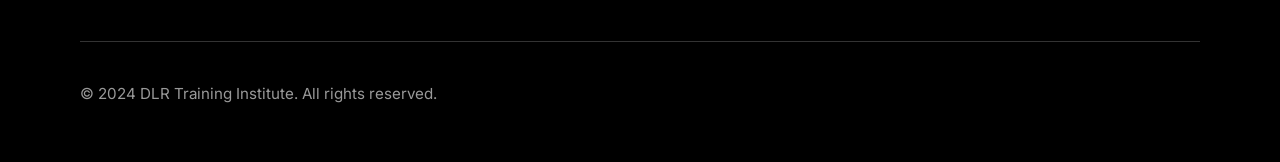
==== commit 11ff062b: "Update index.html" ====
--- a/index.html
+++ b/index.html
@@ -209,15 +209,15 @@
     <div class="container" style="border: 2px solid var(--primary-color); padding: 40px; border-radius: 2cap;">
         <div class="stats-grid">
             <div class="stat-card">
-                <h3 class="stat-number" data-target="35">0</h3>
+                <h3 class="stat-number" data-target="223">0</h3>
                 <p class="stat-label" style="text-align: center;">Student Alumni</p>
             </div>
             <div class="stat-card">
-                <h3 class="stat-number" data-target="75">0</h3>
+                <h3 class="stat-number" data-target="26">0</h3>
                 <p class="stat-label" style="text-align: center;">Students Currently Enrolled</p>
             </div>
             <div class="stat-card">
-                <h3 class="stat-number" data-target="10">0</h3>
+                <h3 class="stat-number" data-target="7">0</h3>
                 <p class="stat-label" style="text-align: center;">Faculty Members</p>
             </div>
         </div>
@@ -329,10 +329,8 @@
                            <br>
                            
 
-Choose from expertly crafted programs in:<br>
-* Casino Dealing & Table Management  <br>
-* Security Operations & Surveillance Techniques  <br>
-* Professional Bartending & Beverage Service  <br><br>
+Choose from expertly crafted programs in Casino Dealing & Table Management. <br><br>
+
 Each course is structured to build practical skills and industry-ready experience, empowering you to enter the workforce with confidence.
 <br>
                         <a href="courses.html" class="btn btn-feature">Explore Courses</a>
@@ -348,7 +346,7 @@
 
 
                 <p class="cta-description" style="text-align: center;">
-                    Graduates of DLR Training Institute gain more than certificates — they acquire real skills and industry connections. Take advantage of our direct recruitment support, practical training labs, and professional coaching to step confidently into roles across casinos, resorts, bars, and entertainment venues.
+                    Graduates of DLR Training Institute gain more than certificates — they acquire real skills and industry connections. Take advantage of our direct recruitment support, practical training labs, and professional coaching to step confidently into roles across casinos.
                 </p>
                 <a href="contact.html" class="btn btn-cta">Enroll Today</a>
             </div>
@@ -387,8 +385,7 @@
                         <div class="contact-item">
                             <img src="assets/icons/Phone call.png" alt="Phone" class="contact-icon" />
                             <div>
-                                <p>+91 1234567890</p>
-                                <p>+91 9876543210</p>
+                                <p>+91 8485060906</p>
                             </div>
                         </div>
                         <div class="contact-item">
@@ -398,10 +395,7 @@
                         <div class="contact-item">
                             <img src="assets/icons/location_on.png" alt="Location" class="contact-icon" />
                              <p>
-                                Nova Cidade Commercial Complex,<br />
-                                S1 Building, Bardez,<br />
-                                Alto Porvorim, Porvorim,<br />
-                                Pilern, Goa 403521
+                               Office no. 205 – Second Floor, 1st Building, Nova Cidade Commercial Complex, Near Mall de Goa, Porvorim 403521, Bardez Goa. 
                             </p>
                         </div>
                     </div>
@@ -410,7 +404,7 @@
 
             <div class="footer-bottom">
                 <p class="copyright">&copy; 2024 DLR Training Institute. All rights reserved.</p>
-                <div class="social-links">
+                <!-- <div class="social-links">
                     <a href="#" aria-label="LinkedIn">
                         <img src="assets/contact_icons/LinkedIn.png" alt="LinkedIn" />
                     </a>
@@ -420,7 +414,7 @@
                     <a href="#" aria-label="X (Twitter)">
                         <img src="assets/contact_icons/X Logo.png" alt="X (Twitter)" />
                     </a>
-                </div>
+                </div> -->
             </div>
         </div>
     </footer>
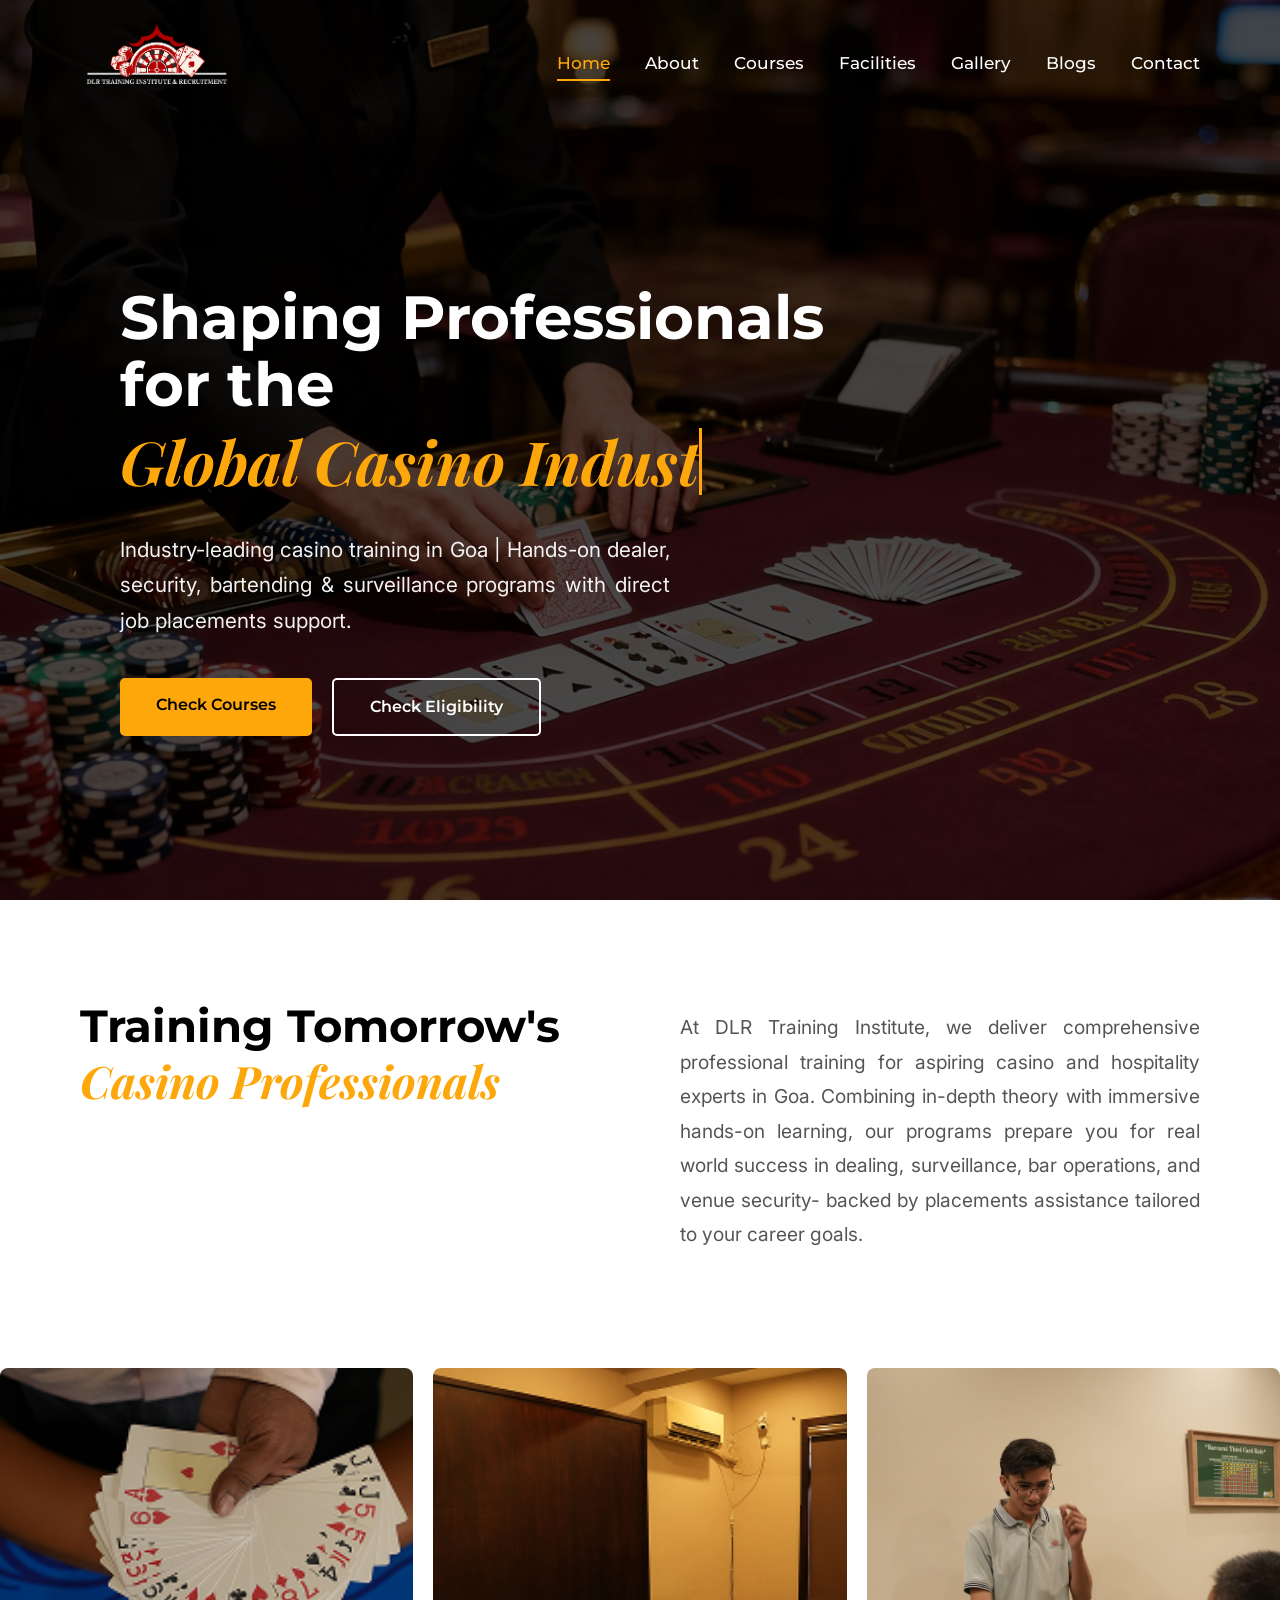
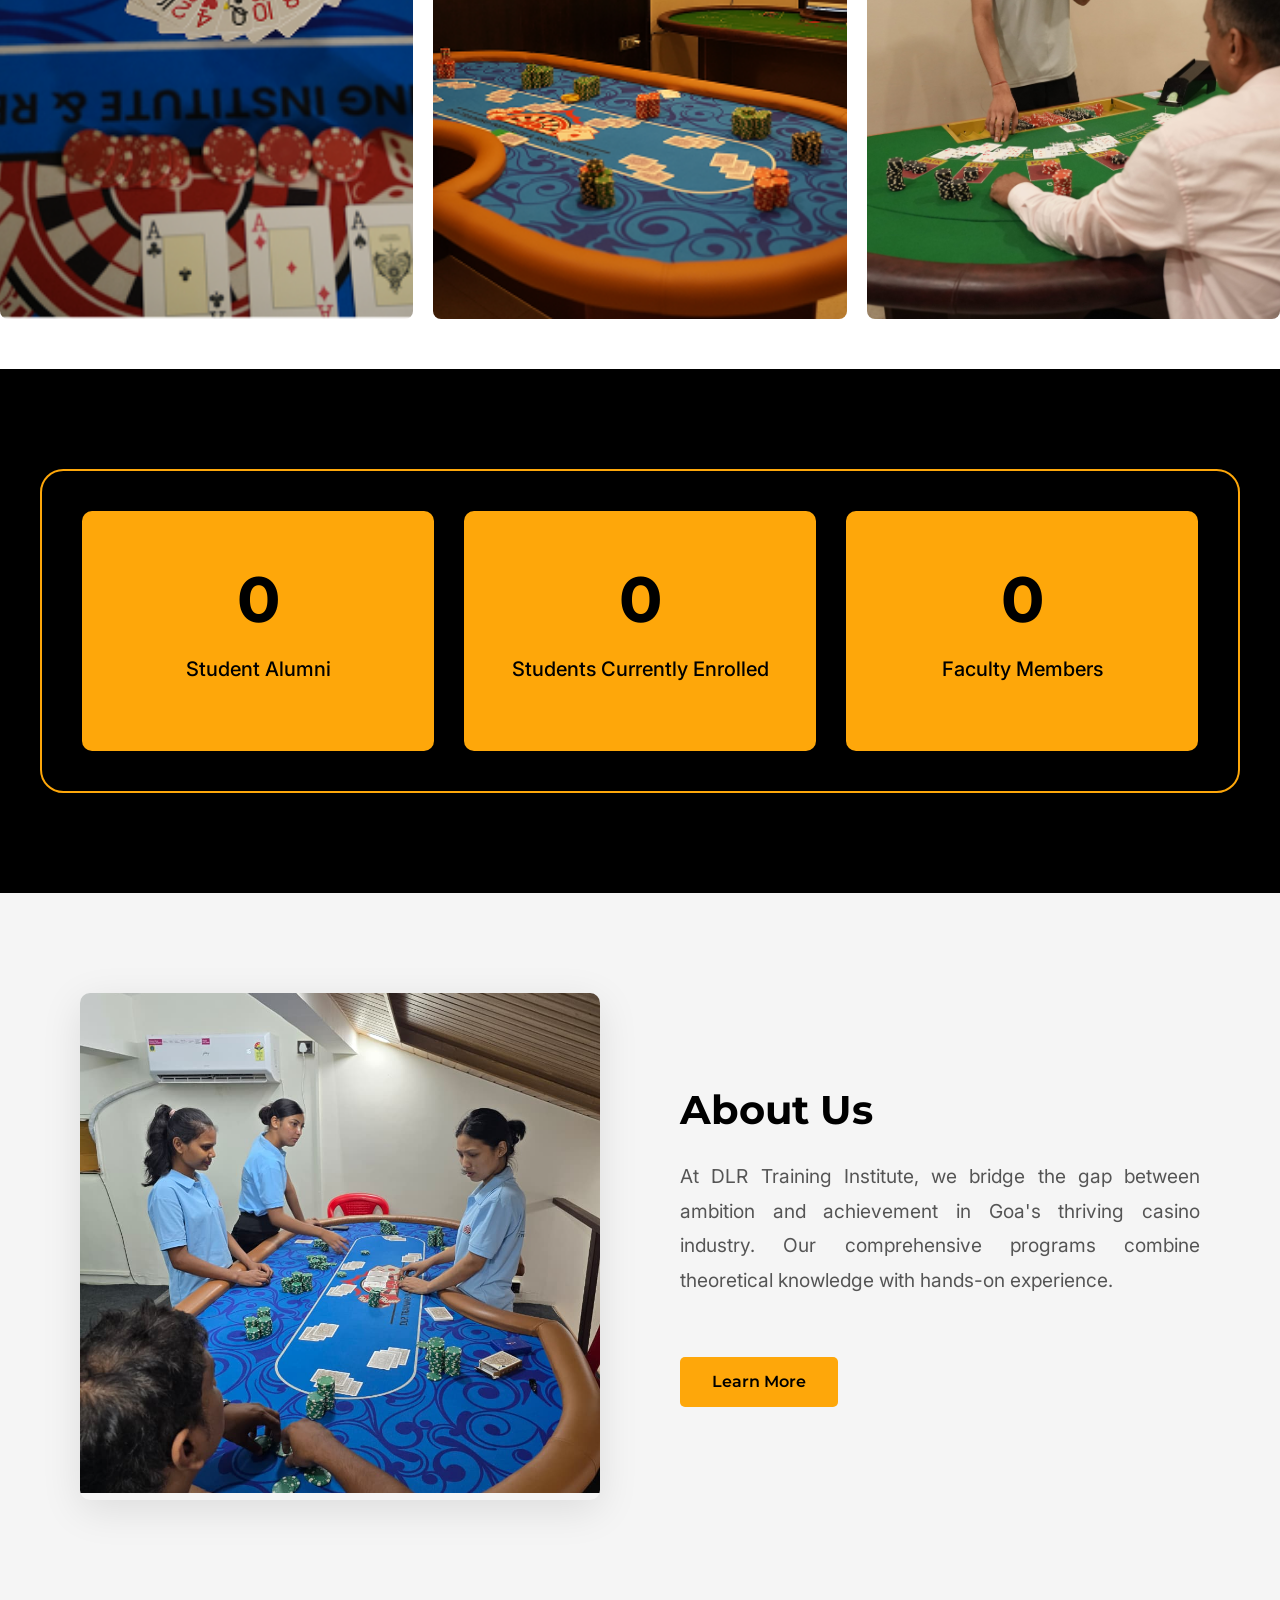
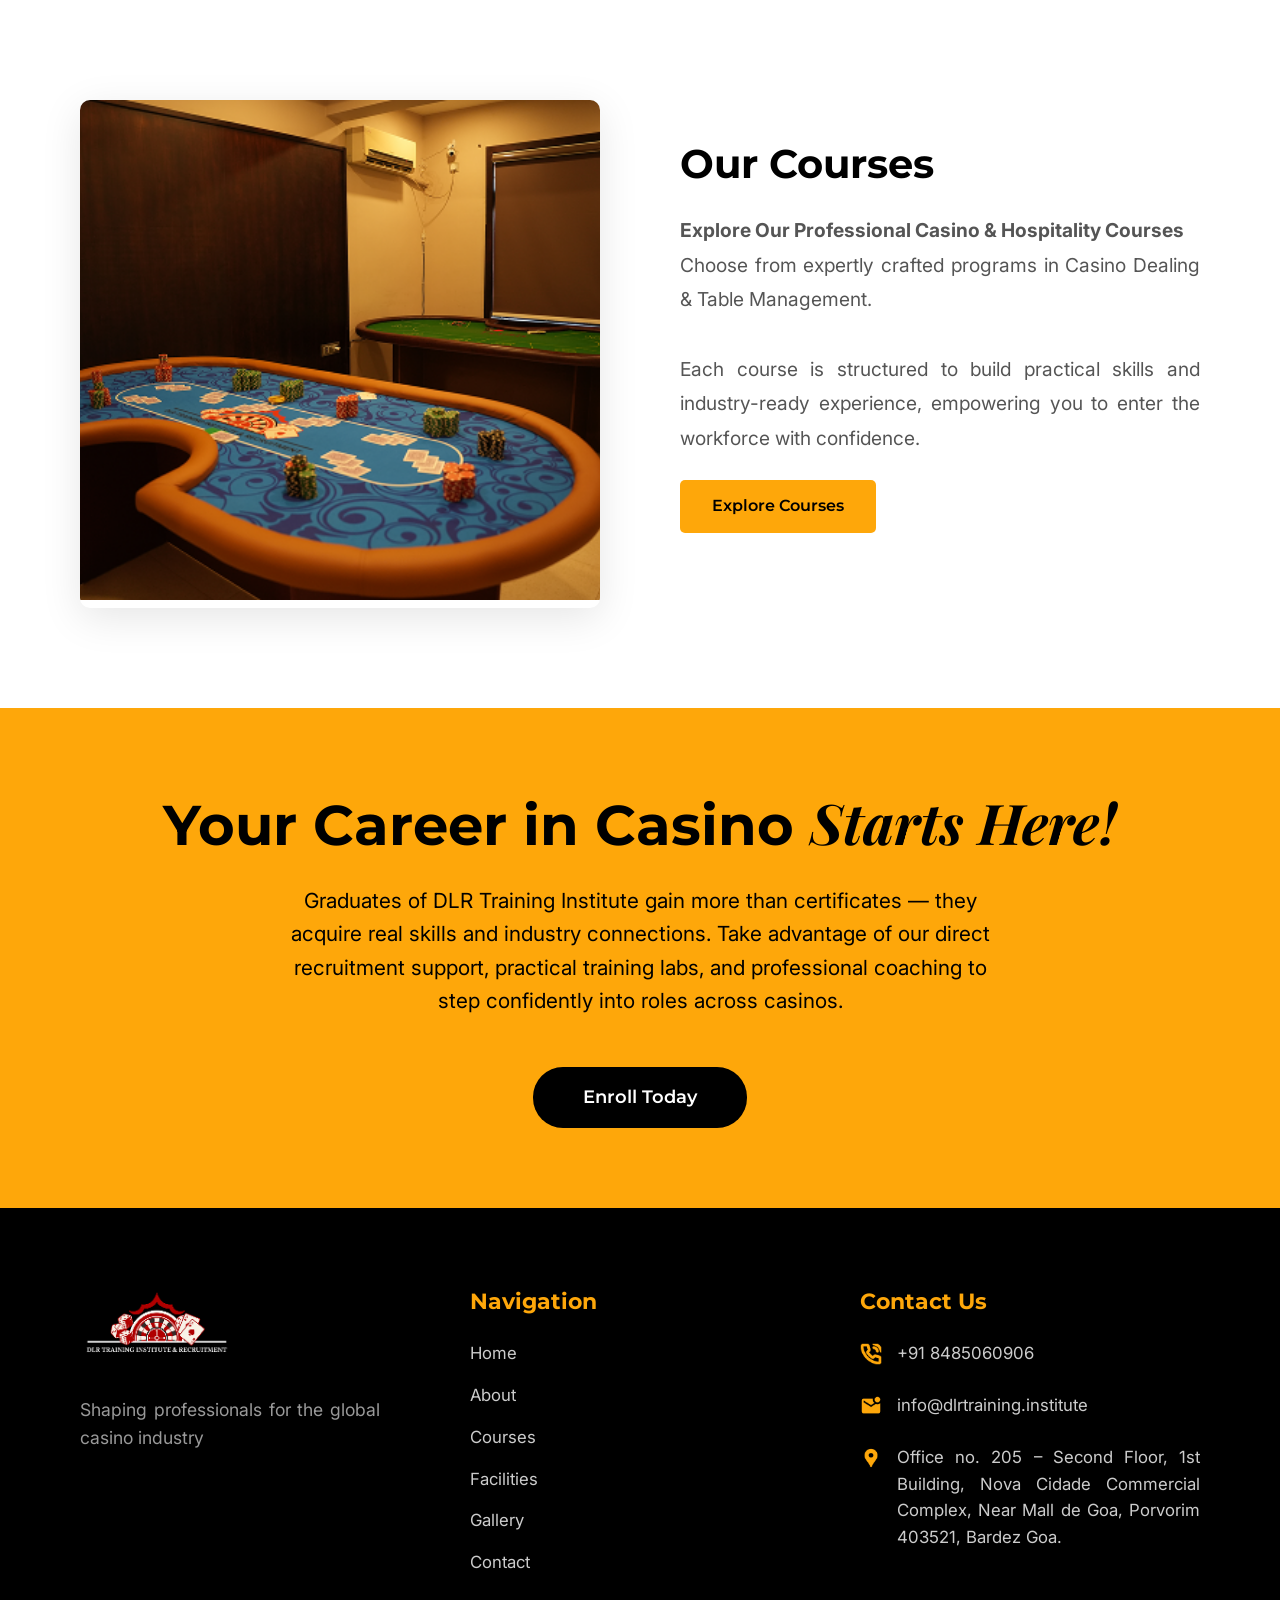
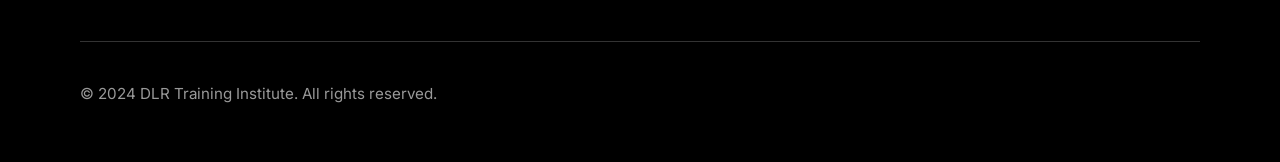
==== commit ad48baea: "Update index.html" ====
--- a/index.html
+++ b/index.html
@@ -190,7 +190,7 @@
                     <img src="assets/generated-image (1) 1.png" alt="Professional environment" />
                 </div>
                 <div class="slider-item">
-                    <img src="assets/DSC03498-min.JPG" alt="Casino dealing training" />
+                    <img src="homerolling.jpeg" alt="Casino dealing training" />
                 </div>
                 <div class="slider-item">
                     <img src="assets/DSC03500-min.JPG" alt="Professional environment" />
@@ -302,7 +302,7 @@
             <div class="container">
                 <div class="about-content">
                     <div class="about-image">
-                        <img src="assets/DSC03446 1.png" alt="About DLR Training Institute" />
+                        <img src="homeabout.jpeg" alt="About DLR Training Institute" />
                     </div>
                     <div class="about-text">
                         <h3 class="about-title">About Us</h3>
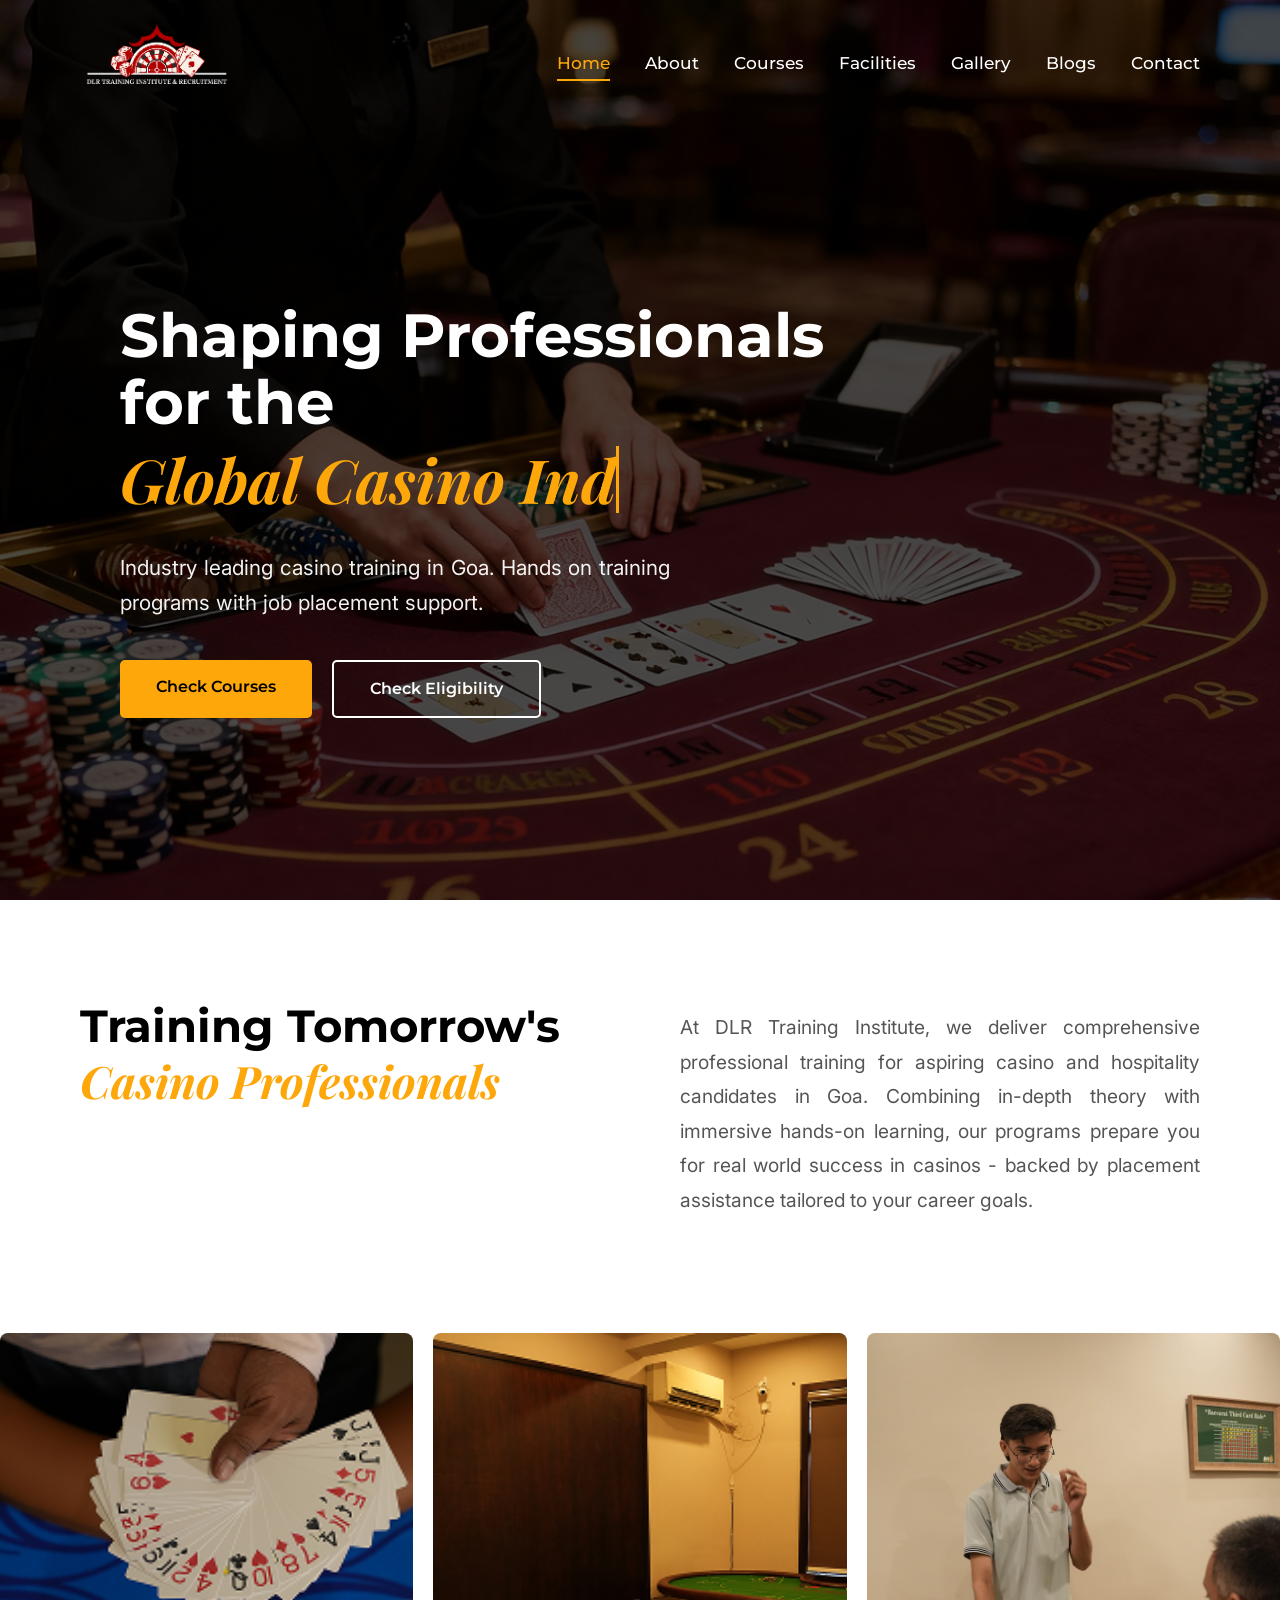
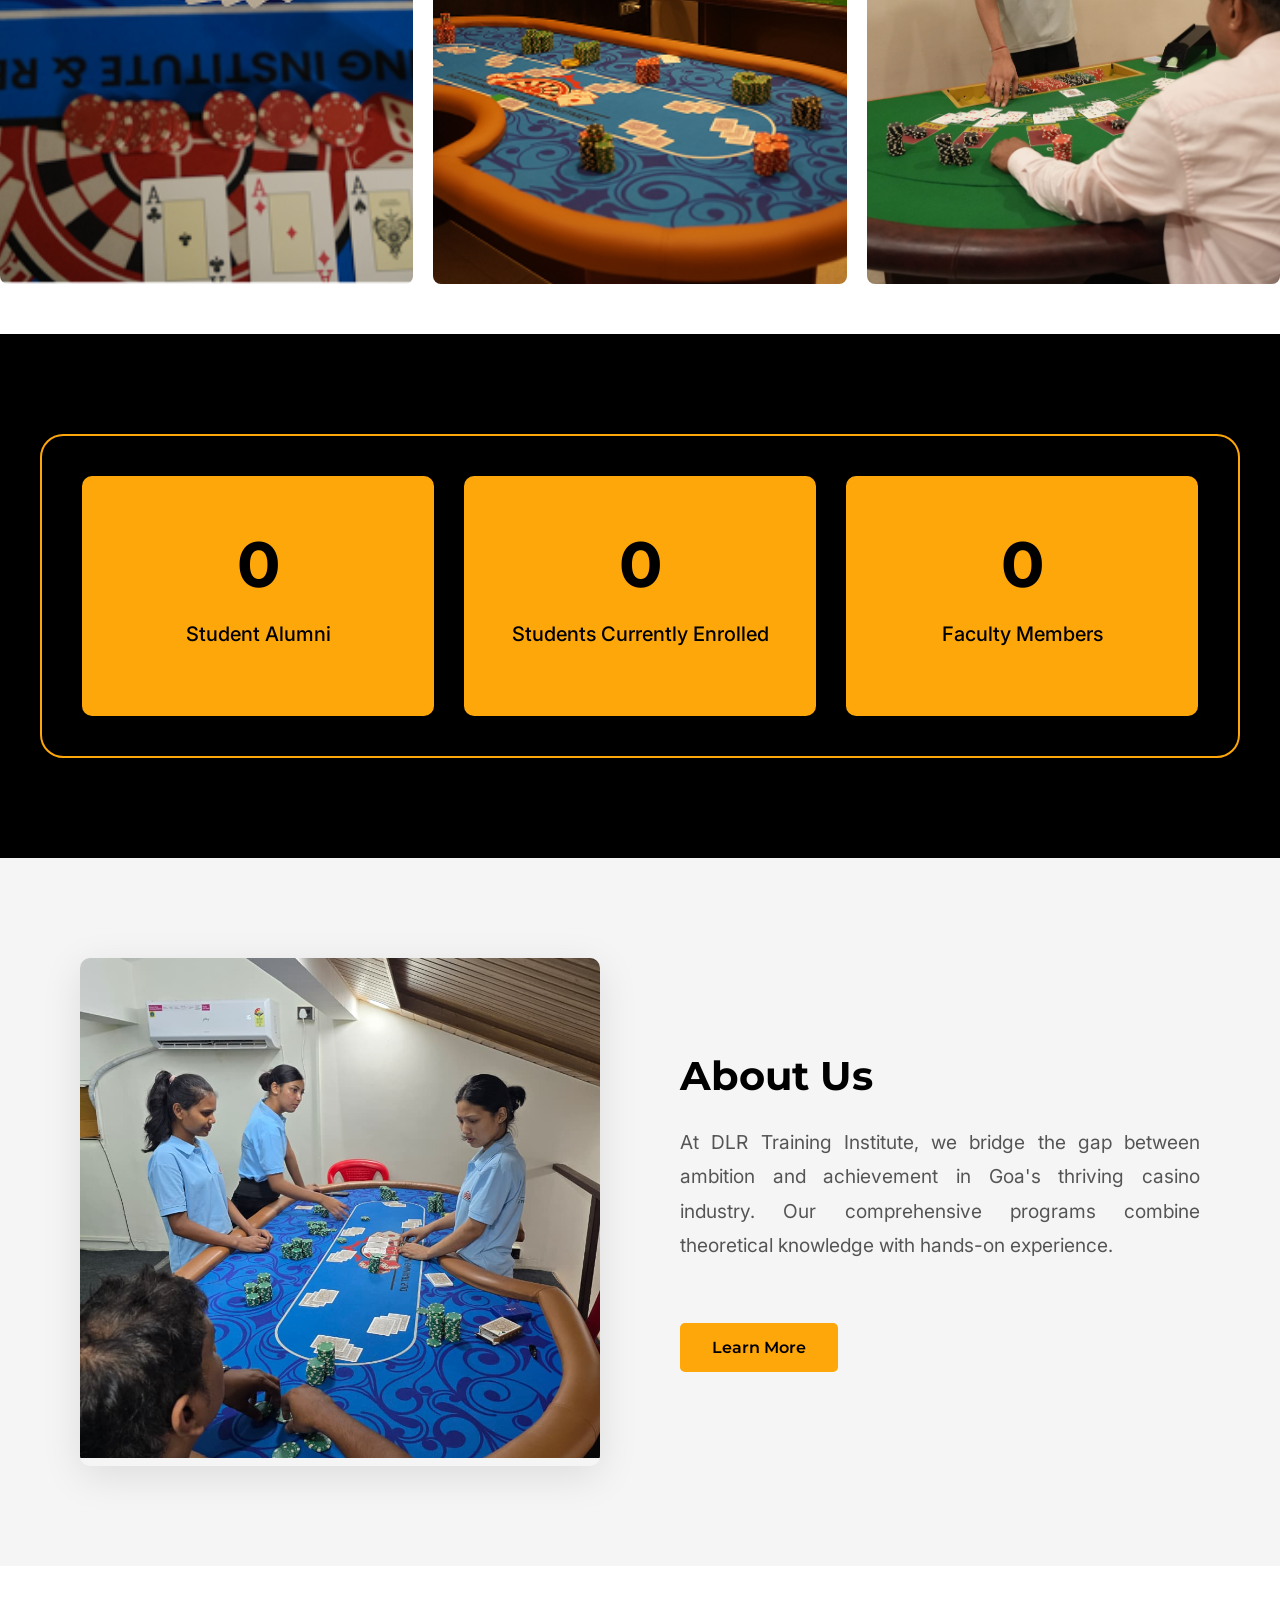
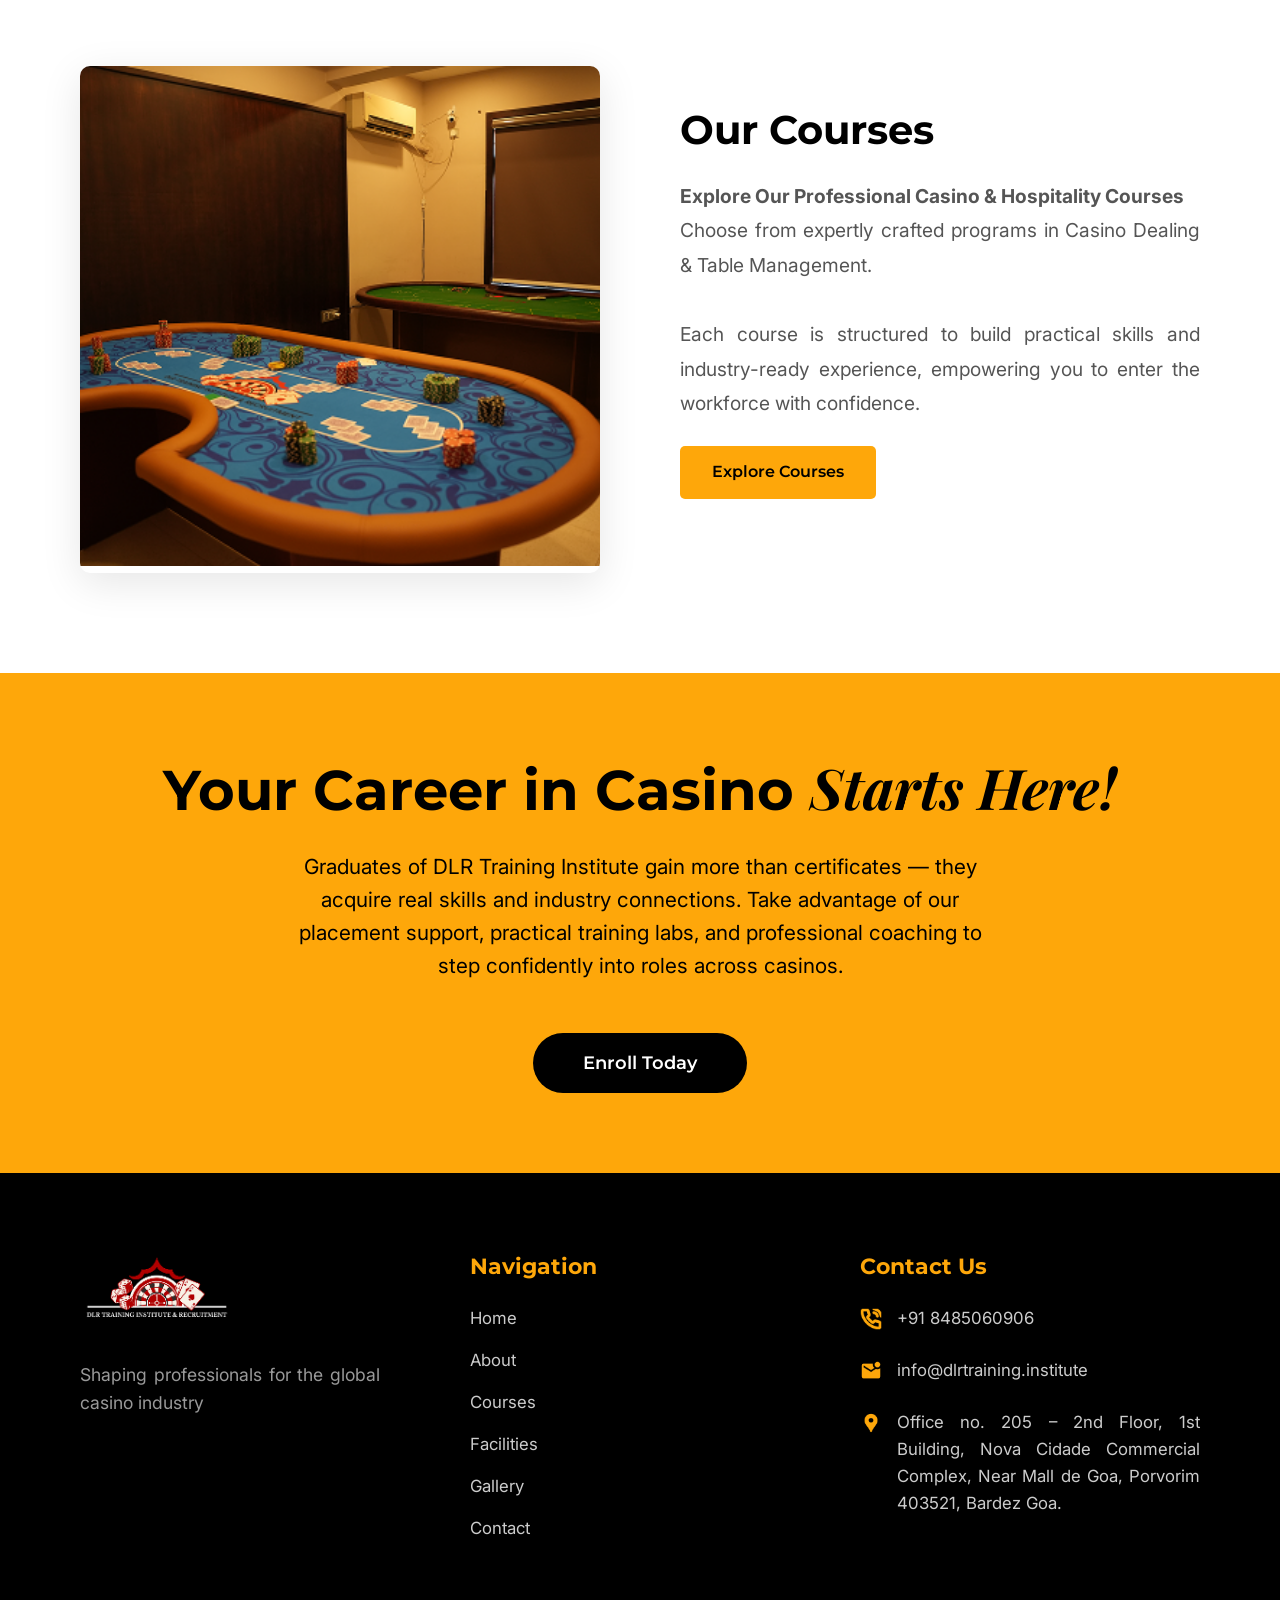
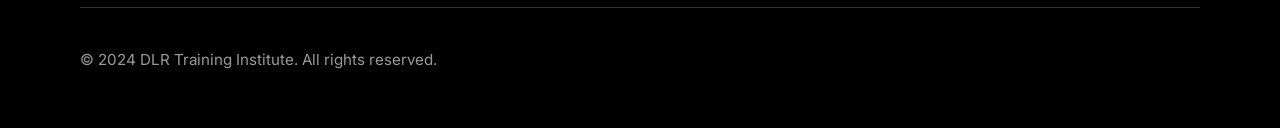
==== commit 34b00333: "Update index.html" ====
--- a/index.html
+++ b/index.html
@@ -62,7 +62,7 @@
                     <span class="typing-text">Global Casino Industry</span>
                 </h1>
                 <p class="hero-description">
-                    Industry-leading casino training in Goa | Hands-on dealer, security, bartending & surveillance programs with direct job placements support.
+                    Industry leading casino training in Goa. Hands on training programs with job placement support.
                 </p>
                 <div class="hero-buttons">
                     <a href="courses.html" class="btn btn-primary">Check Courses</a>
@@ -81,7 +81,7 @@
                         Training Tomorrow's <br /><span class="highlight-text">Casino Professionals</span>
                     </h2>
                     <p class="section-description">
-                        At DLR Training Institute, we deliver comprehensive professional training for aspiring casino and hospitality experts in Goa. Combining in-depth theory with immersive hands-on learning, our programs prepare you for real world success in dealing, surveillance, bar operations, and venue security- backed by placements assistance tailored to your career goals.
+                        At DLR Training Institute, we deliver comprehensive professional training for aspiring casino and hospitality candidates in Goa. Combining in-depth theory with immersive hands-on learning, our programs prepare you for real world success in casinos - backed by placement assistance tailored to your career goals.
                     </p>
                 </div>
             </div>
@@ -346,7 +346,7 @@
 
 
                 <p class="cta-description" style="text-align: center;">
-                    Graduates of DLR Training Institute gain more than certificates — they acquire real skills and industry connections. Take advantage of our direct recruitment support, practical training labs, and professional coaching to step confidently into roles across casinos.
+                    Graduates of DLR Training Institute gain more than certificates — they acquire real skills and industry connections. Take advantage of our placement support, practical training labs, and professional coaching to step confidently into roles across casinos.
                 </p>
                 <a href="contact.html" class="btn btn-cta">Enroll Today</a>
             </div>
@@ -395,7 +395,7 @@
                         <div class="contact-item">
                             <img src="assets/icons/location_on.png" alt="Location" class="contact-icon" />
                              <p>
-                               Office no. 205 – Second Floor, 1st Building, Nova Cidade Commercial Complex, Near Mall de Goa, Porvorim 403521, Bardez Goa. 
+                               Office no. 205 – 2nd Floor, 1st Building, Nova Cidade Commercial Complex, Near Mall de Goa, Porvorim 403521, Bardez Goa. 
                             </p>
                         </div>
                     </div>
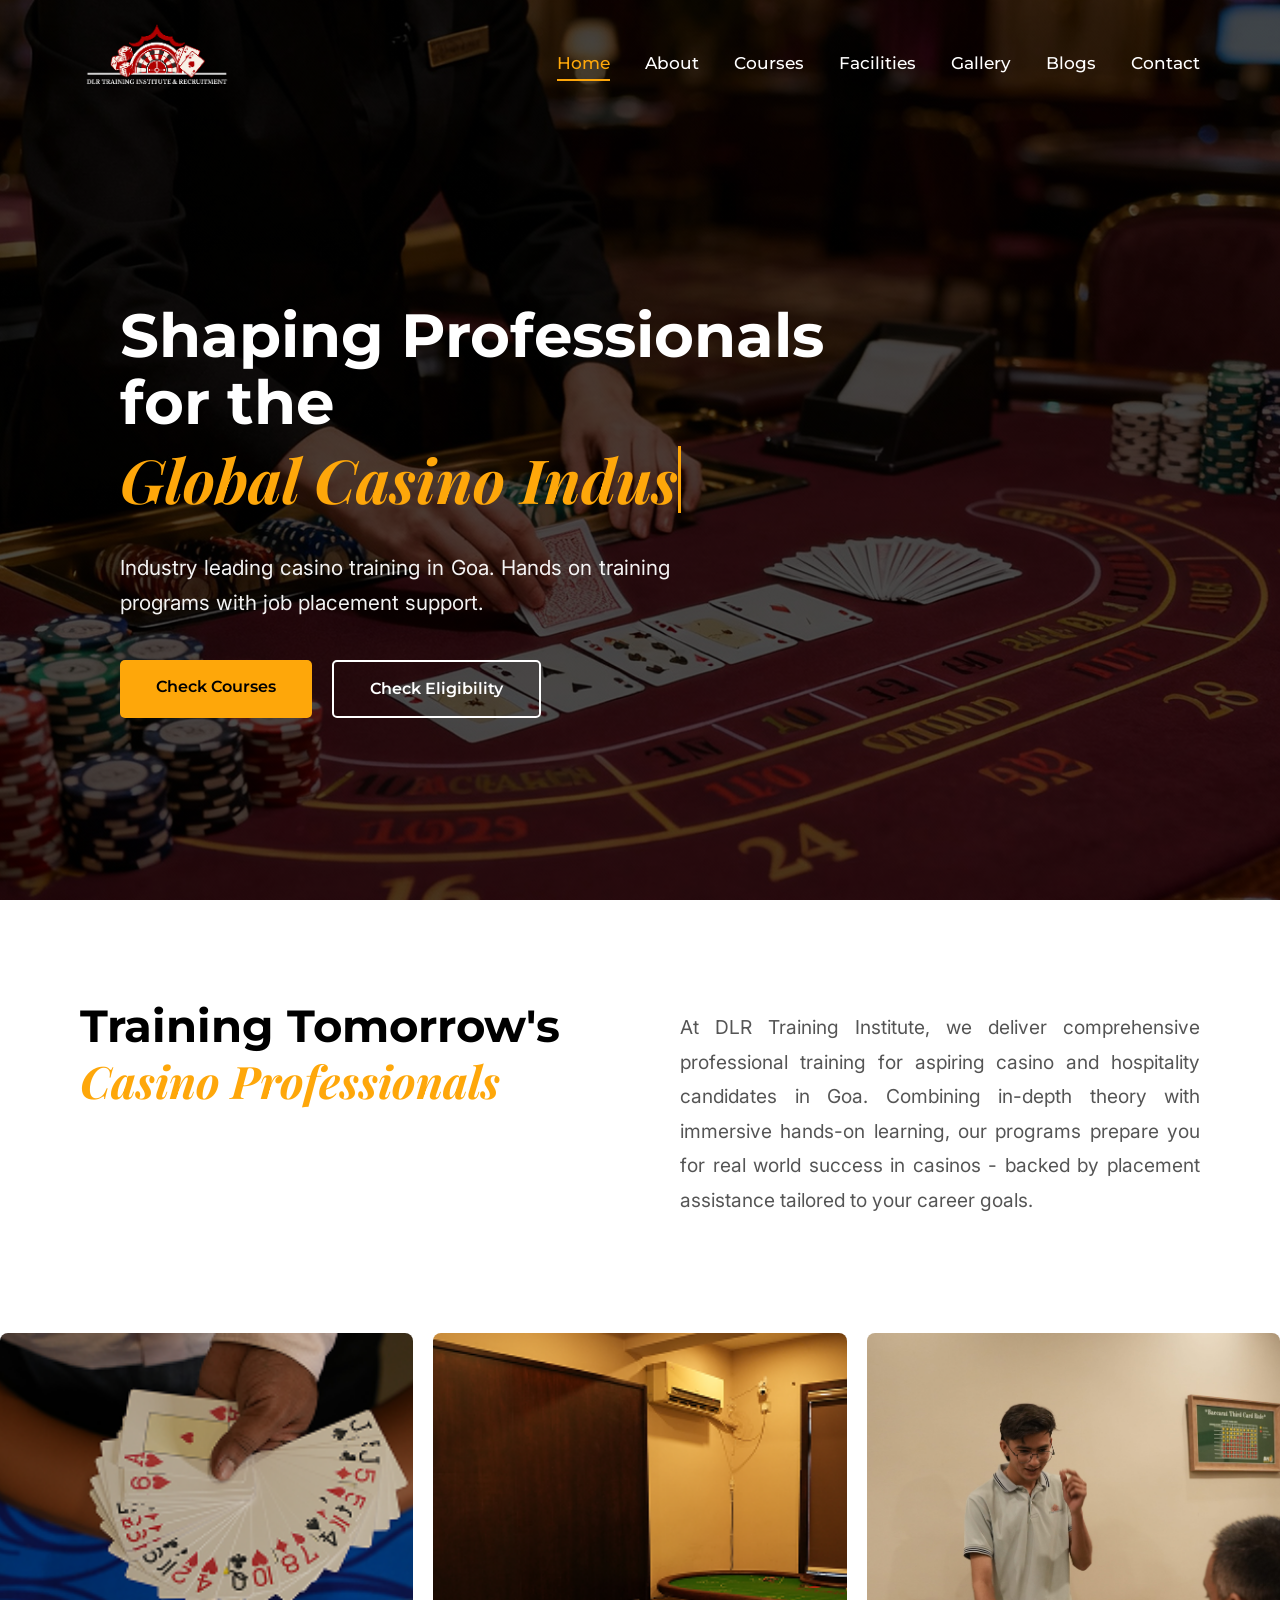
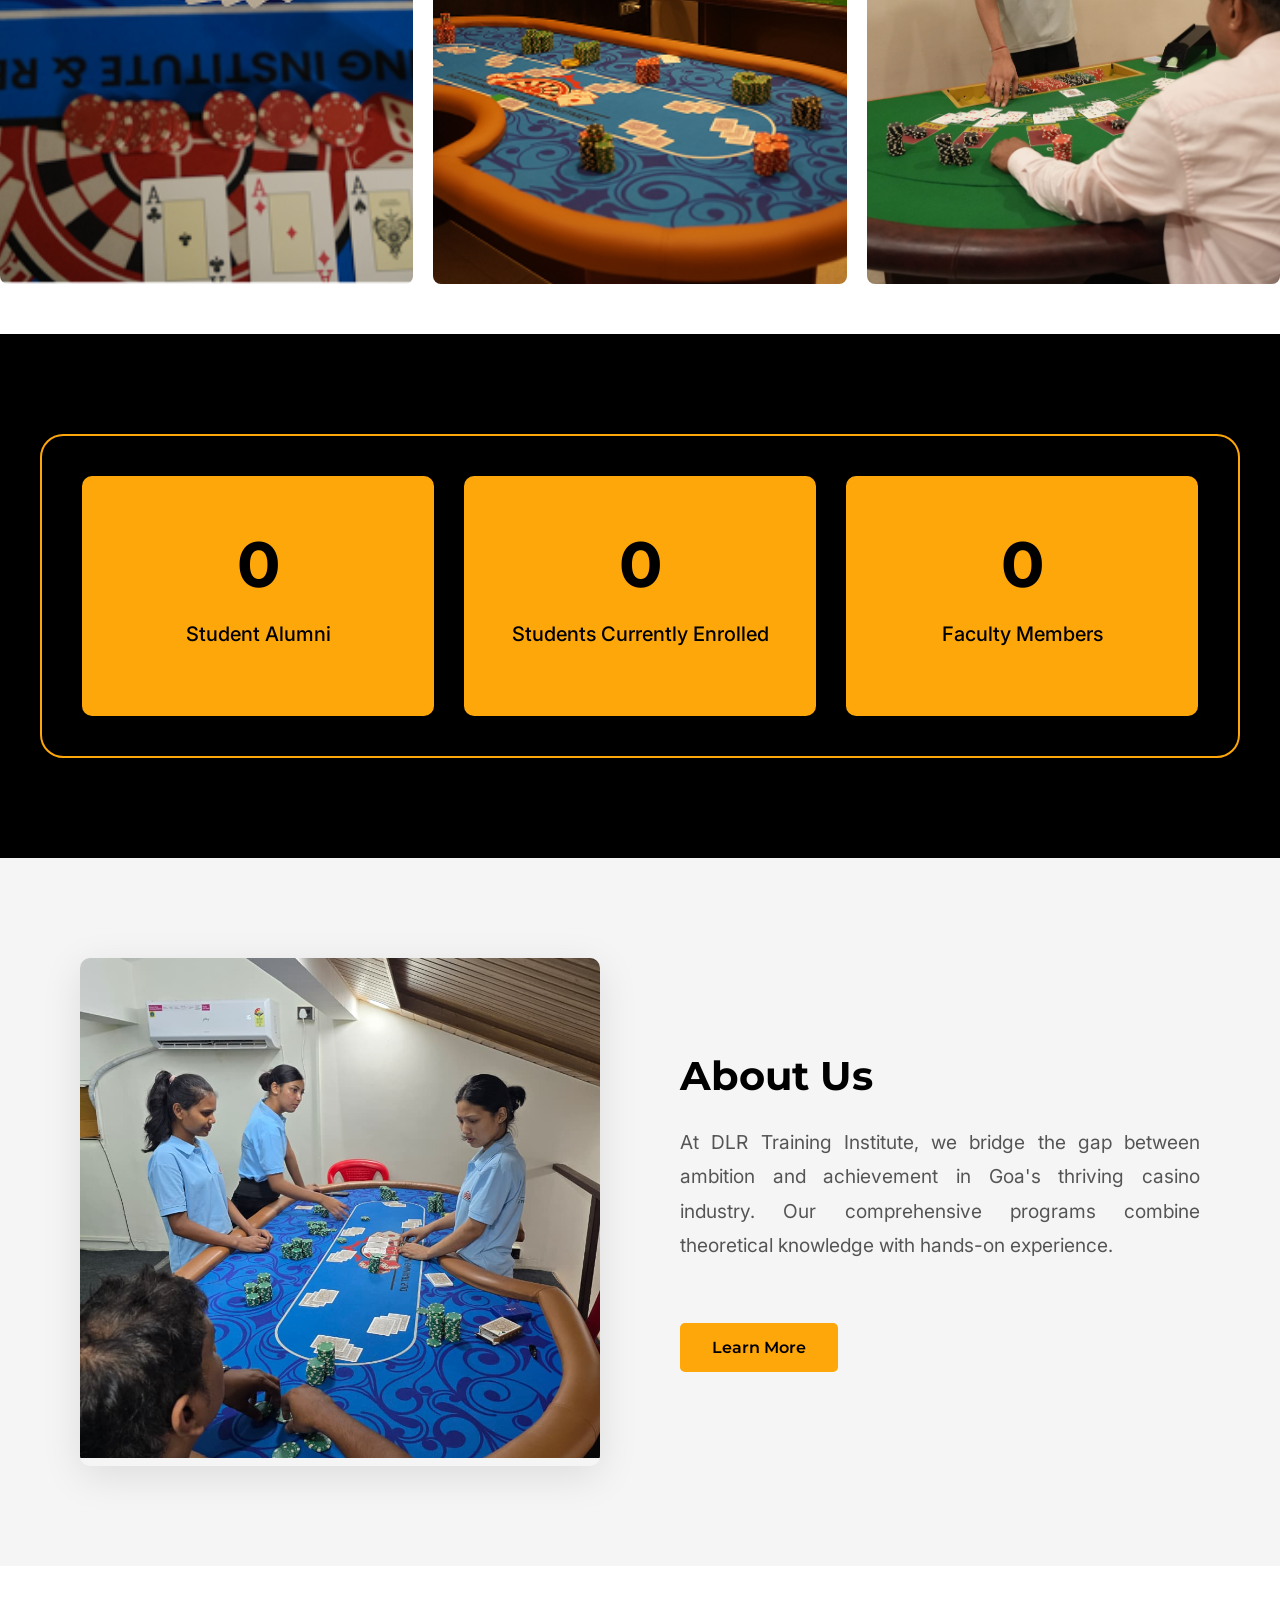
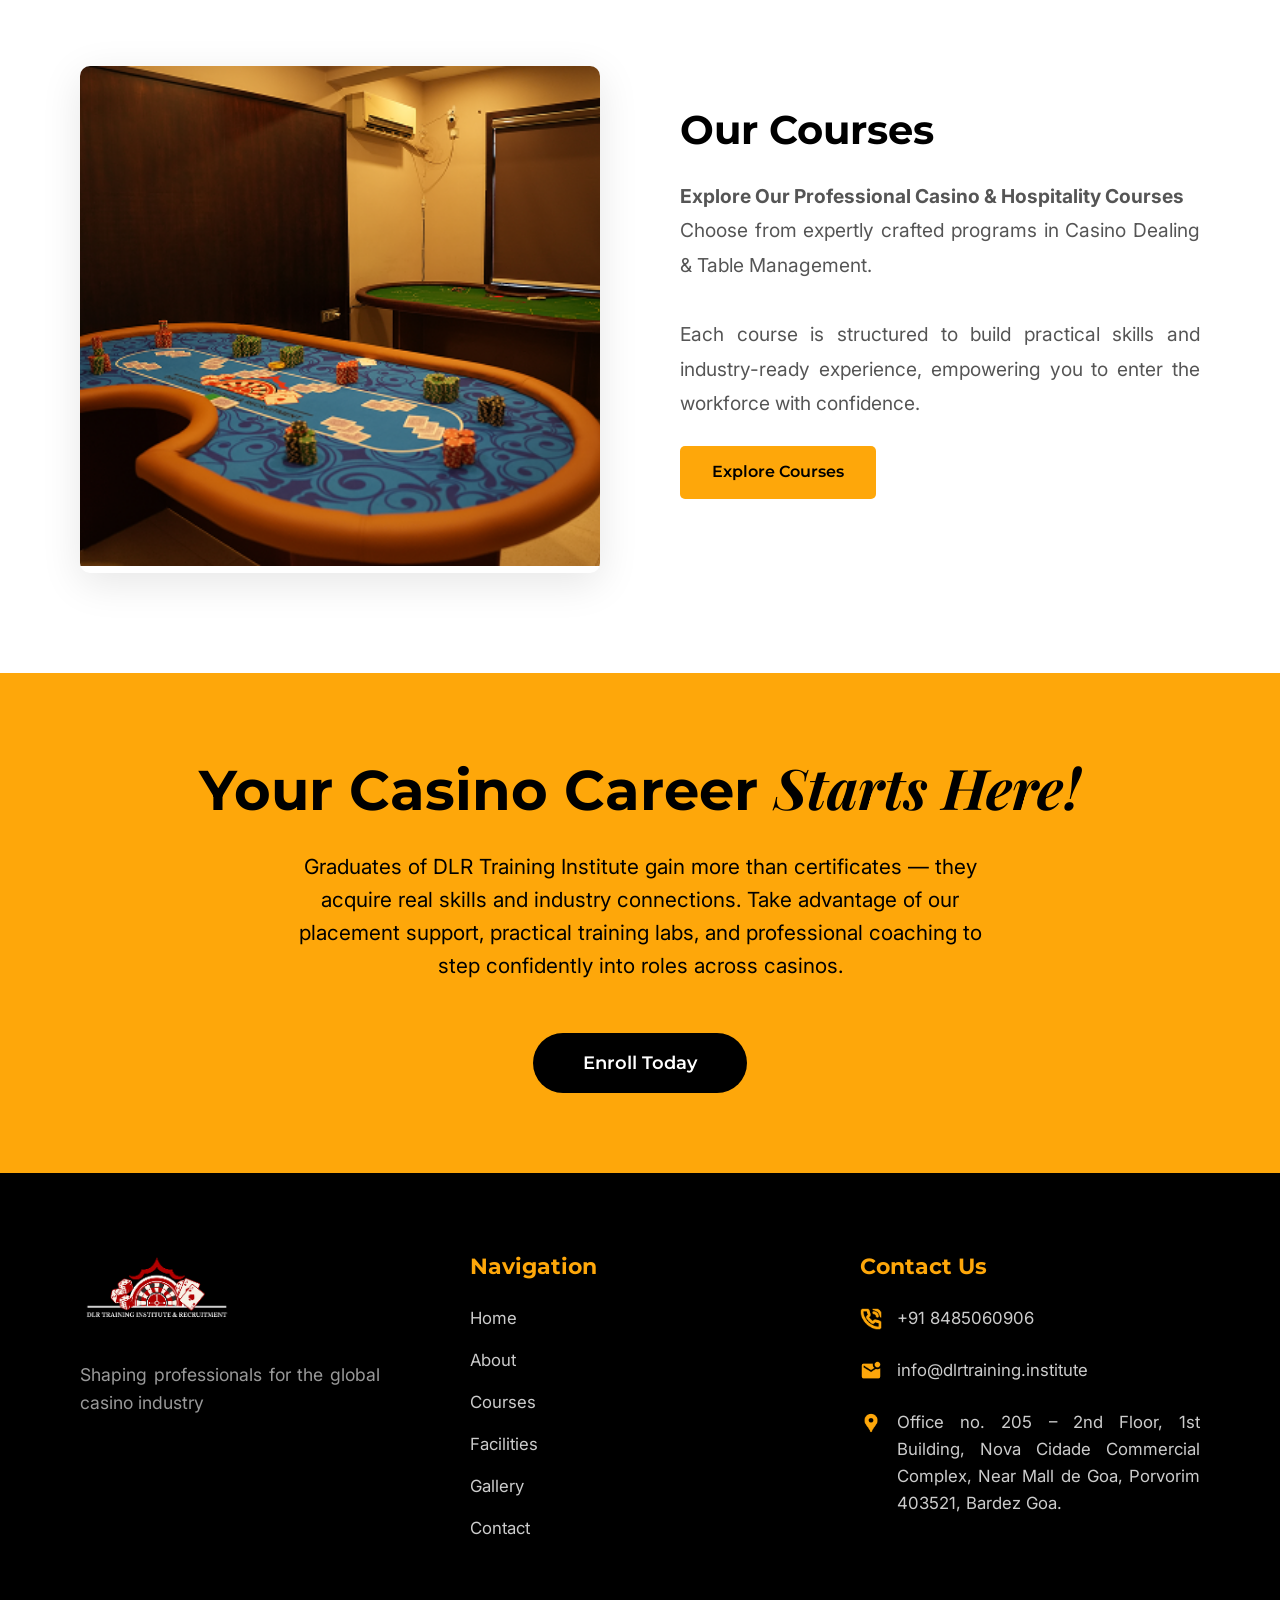
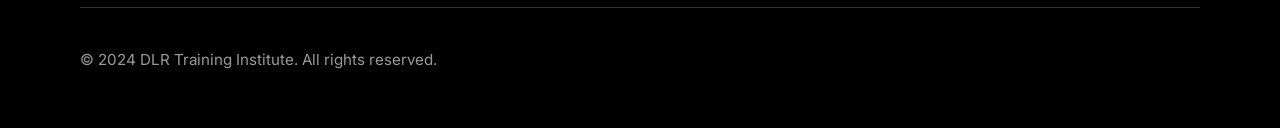
==== commit 1090b3eb: "Update index.html" ====
--- a/index.html
+++ b/index.html
@@ -32,7 +32,7 @@
         <nav class="main-nav">
             <div class="nav-container">
                 <div class="logo">
-                    <img src="assets/dlr-logo for black background 1.png" alt="DLR Training Institute Logo" class="logo-img" />
+                    <img src="assets/dlr-logo for black background 1.png" alt="DLR Training Institute Logo" class="logo-img"  />
                 </div>
 
                 <button class="menu-toggle" aria-label="Toggle menu">
@@ -342,7 +342,7 @@
         <!-- Call to Action -->
         <section class="cta-section">
             <div class="container">
-                <h2 class="cta-title">Your Career in Casino <span class="cta-highlight">Starts Here!</span></h2>
+                <h2 class="cta-title">Your Casino Career <span class="cta-highlight">Starts Here!</span></h2>
 
 
                 <p class="cta-description" style="text-align: center;">
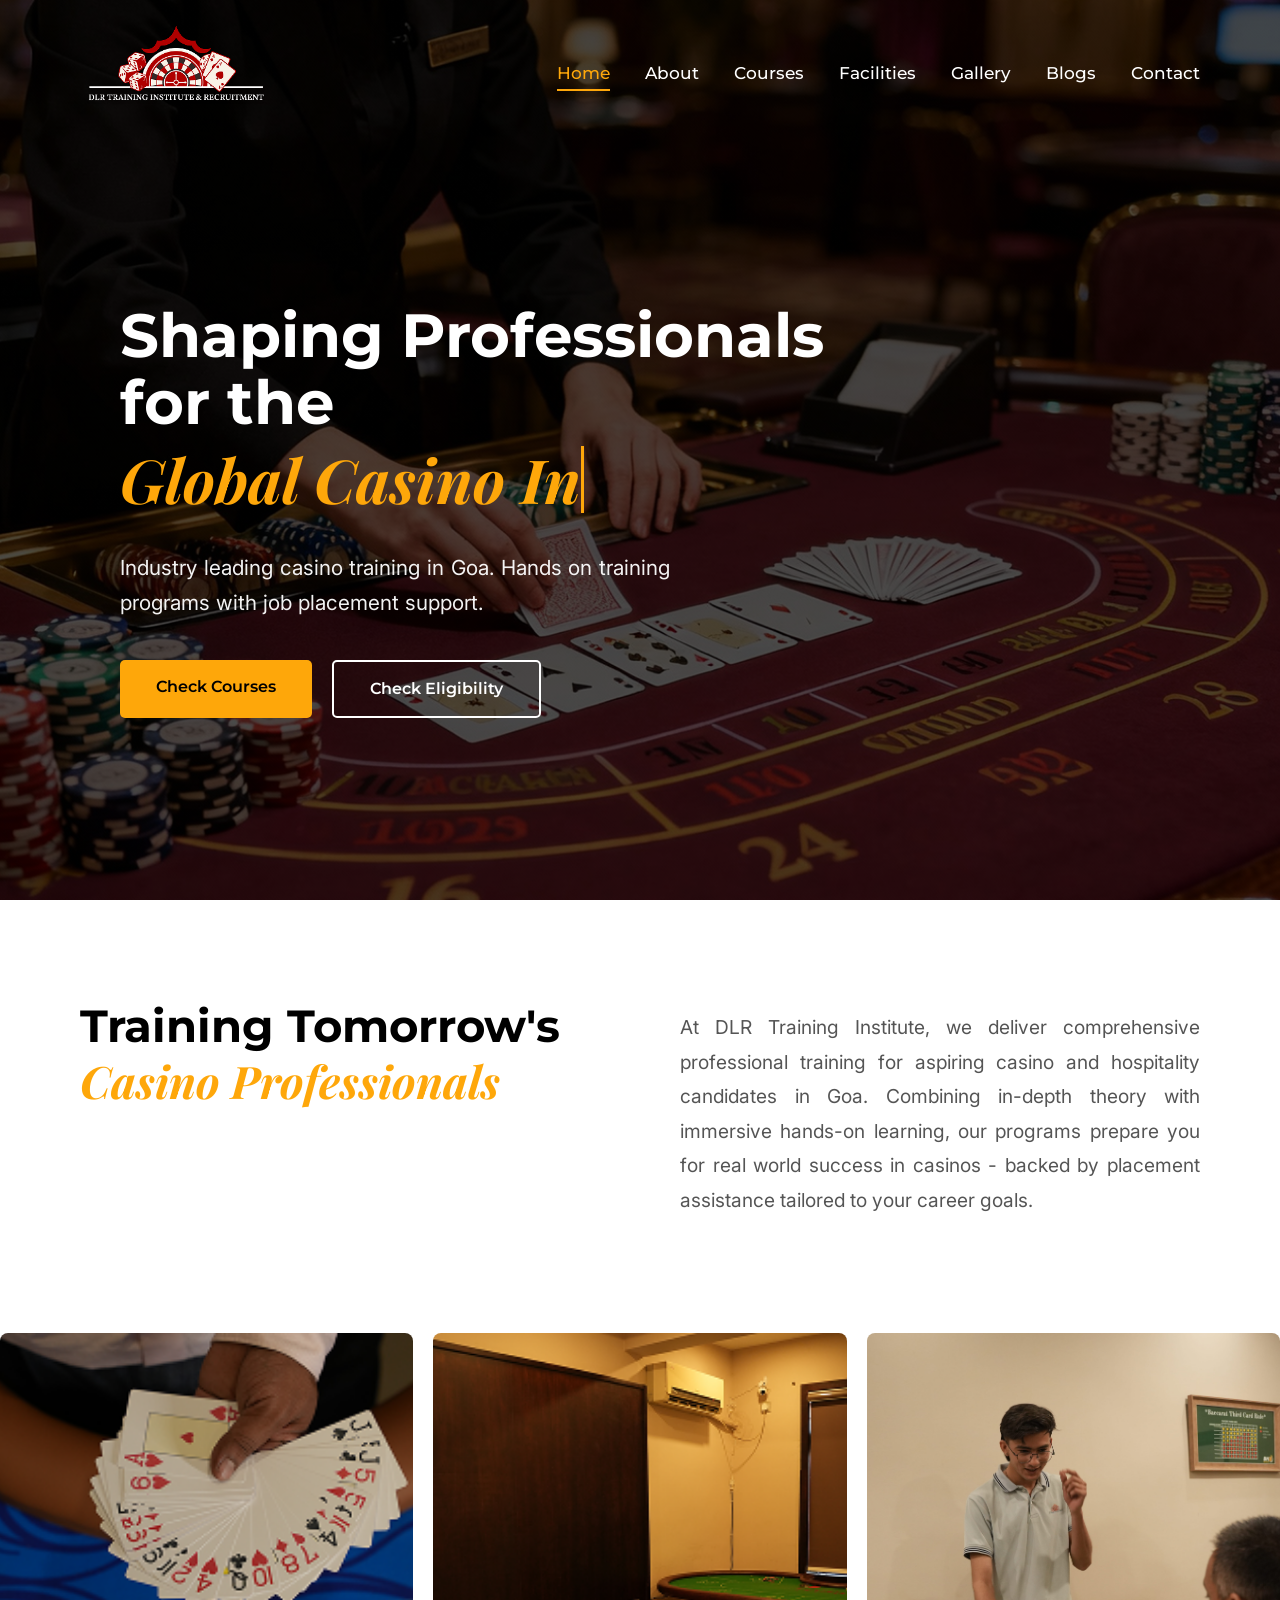
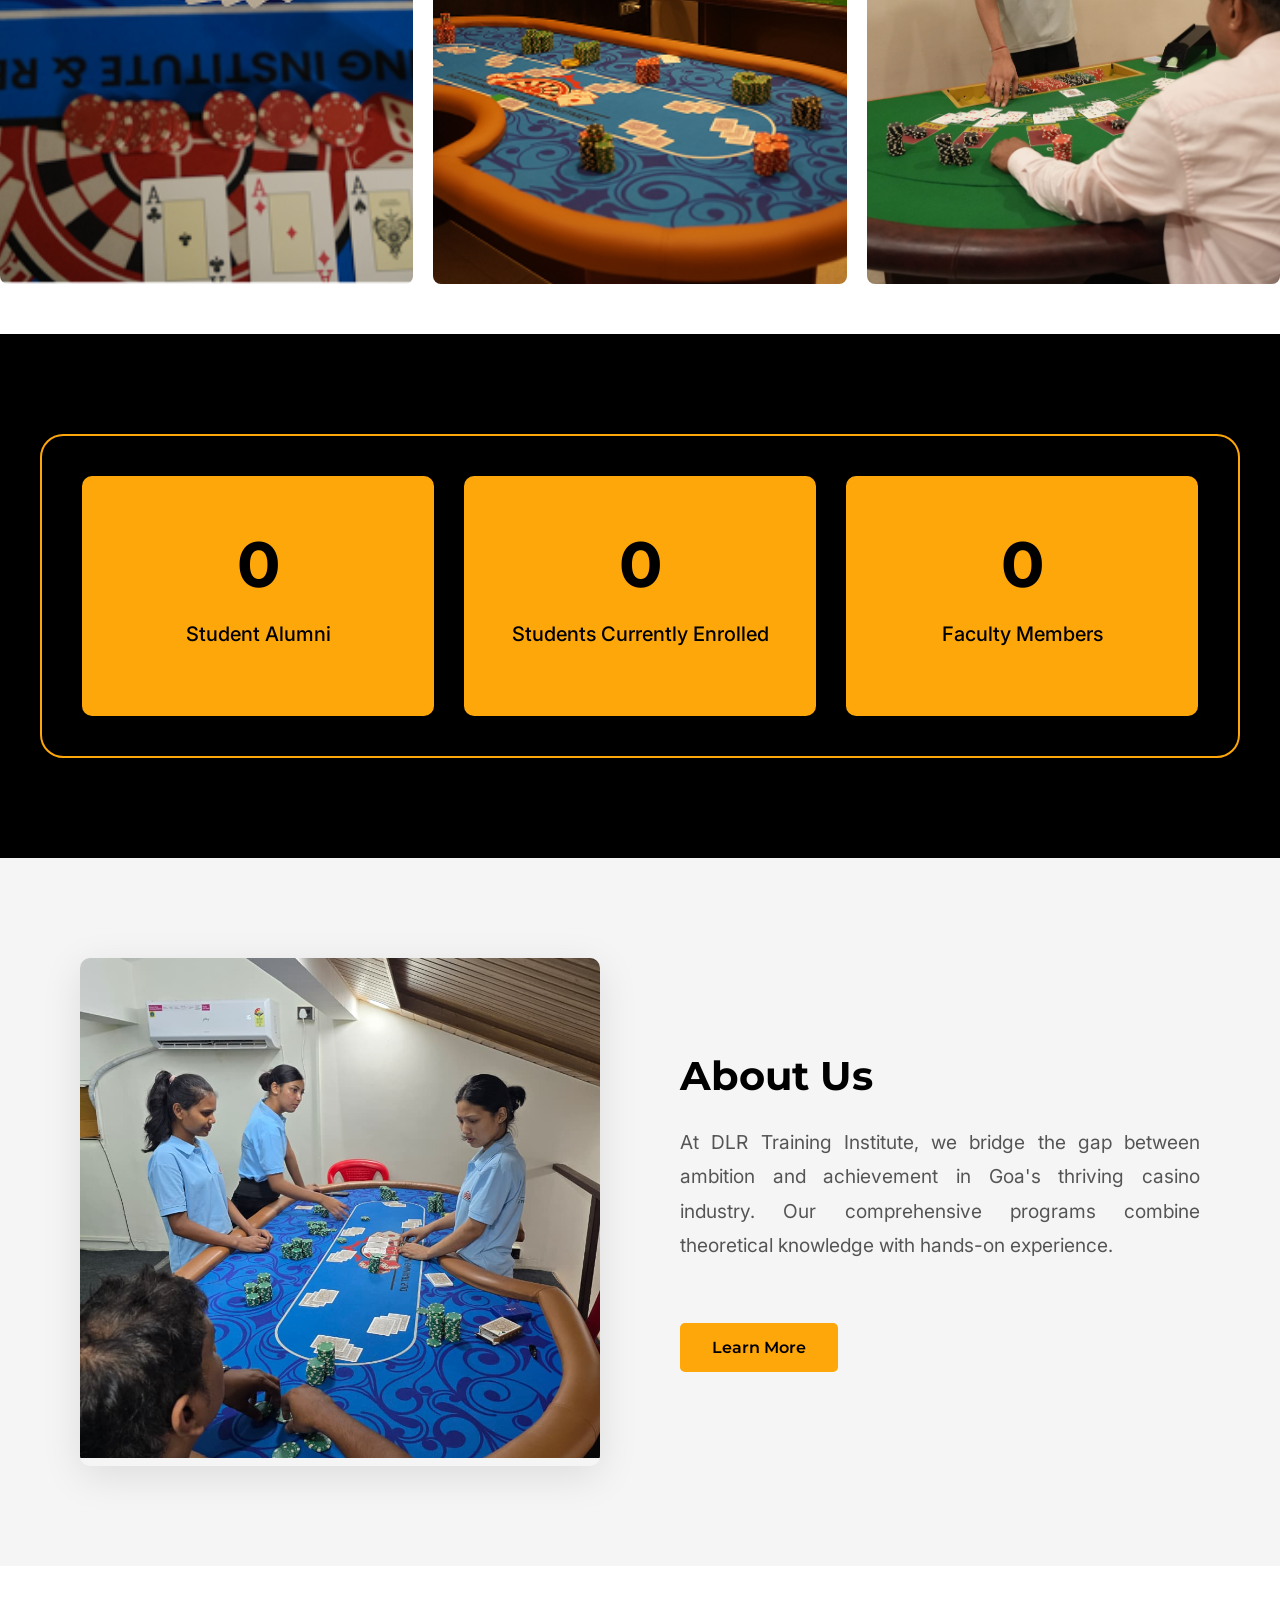
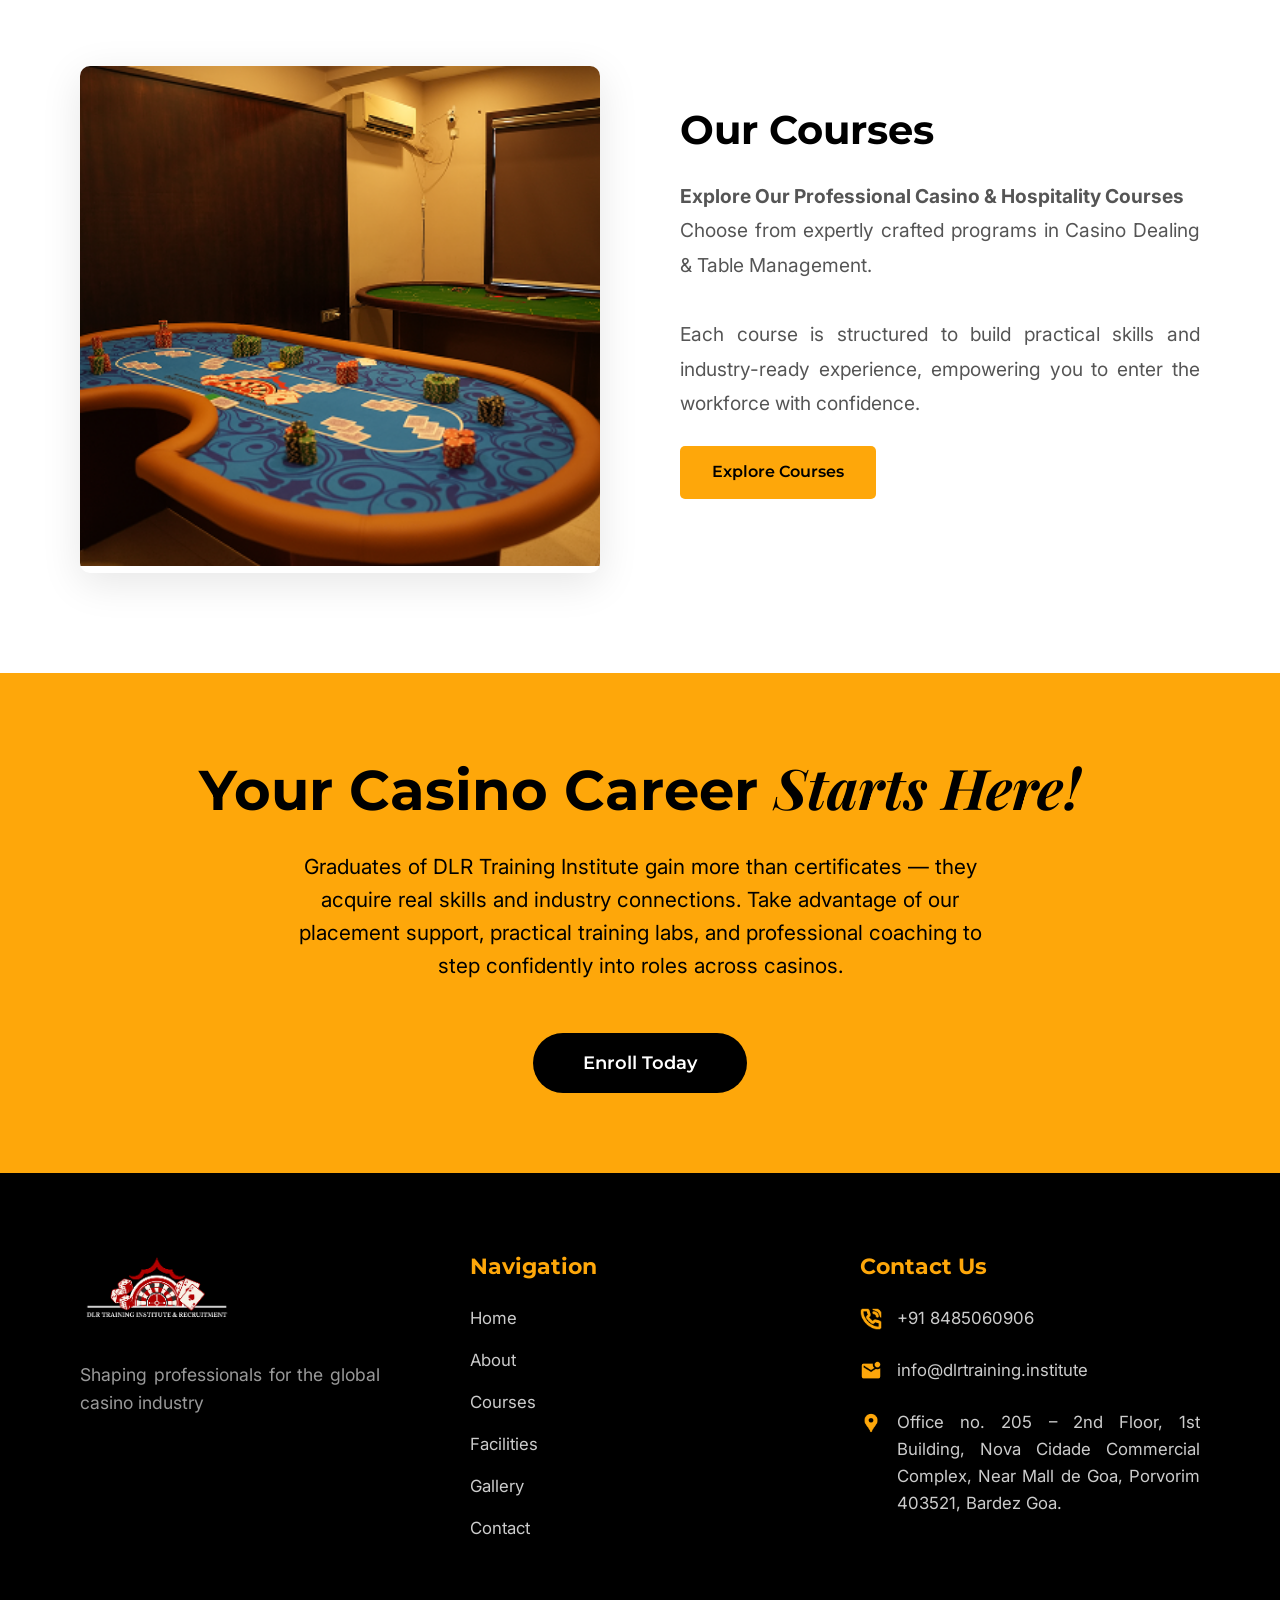
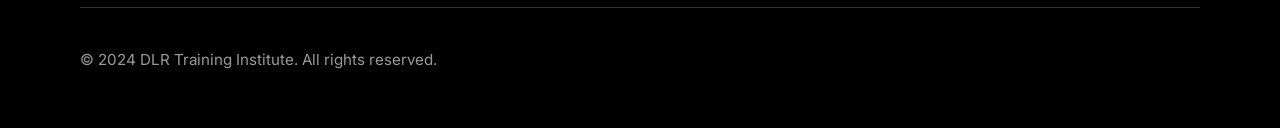
==== commit 324a48e8: "Update index.html" ====
--- a/index.html
+++ b/index.html
@@ -32,7 +32,7 @@
         <nav class="main-nav">
             <div class="nav-container">
                 <div class="logo">
-                    <img src="assets/dlr-logo for black background 1.png" alt="DLR Training Institute Logo" class="logo-img"  />
+                    <img src="assets/dlr-logo for black background 1.png" alt="DLR Training Institute Logo" class="logo-img" style="height: 100px;"   />
                 </div>
 
                 <button class="menu-toggle" aria-label="Toggle menu">
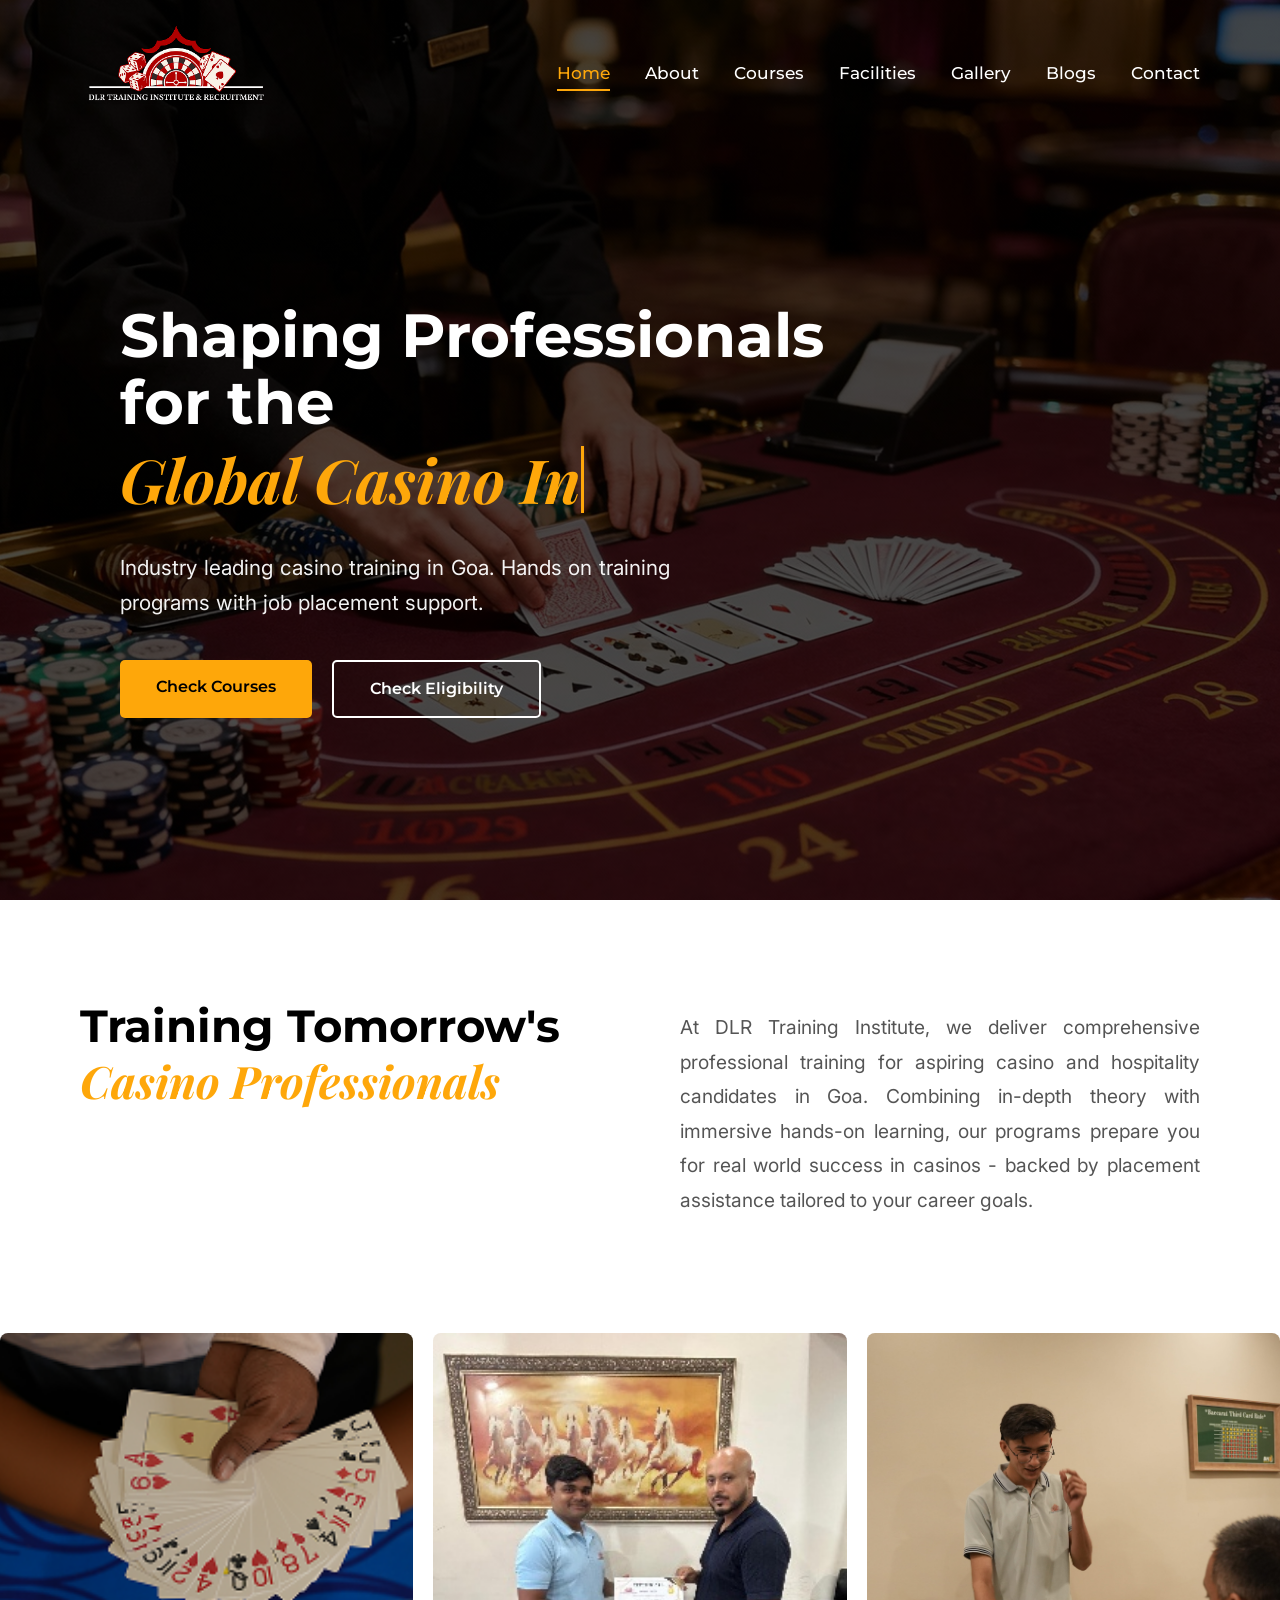
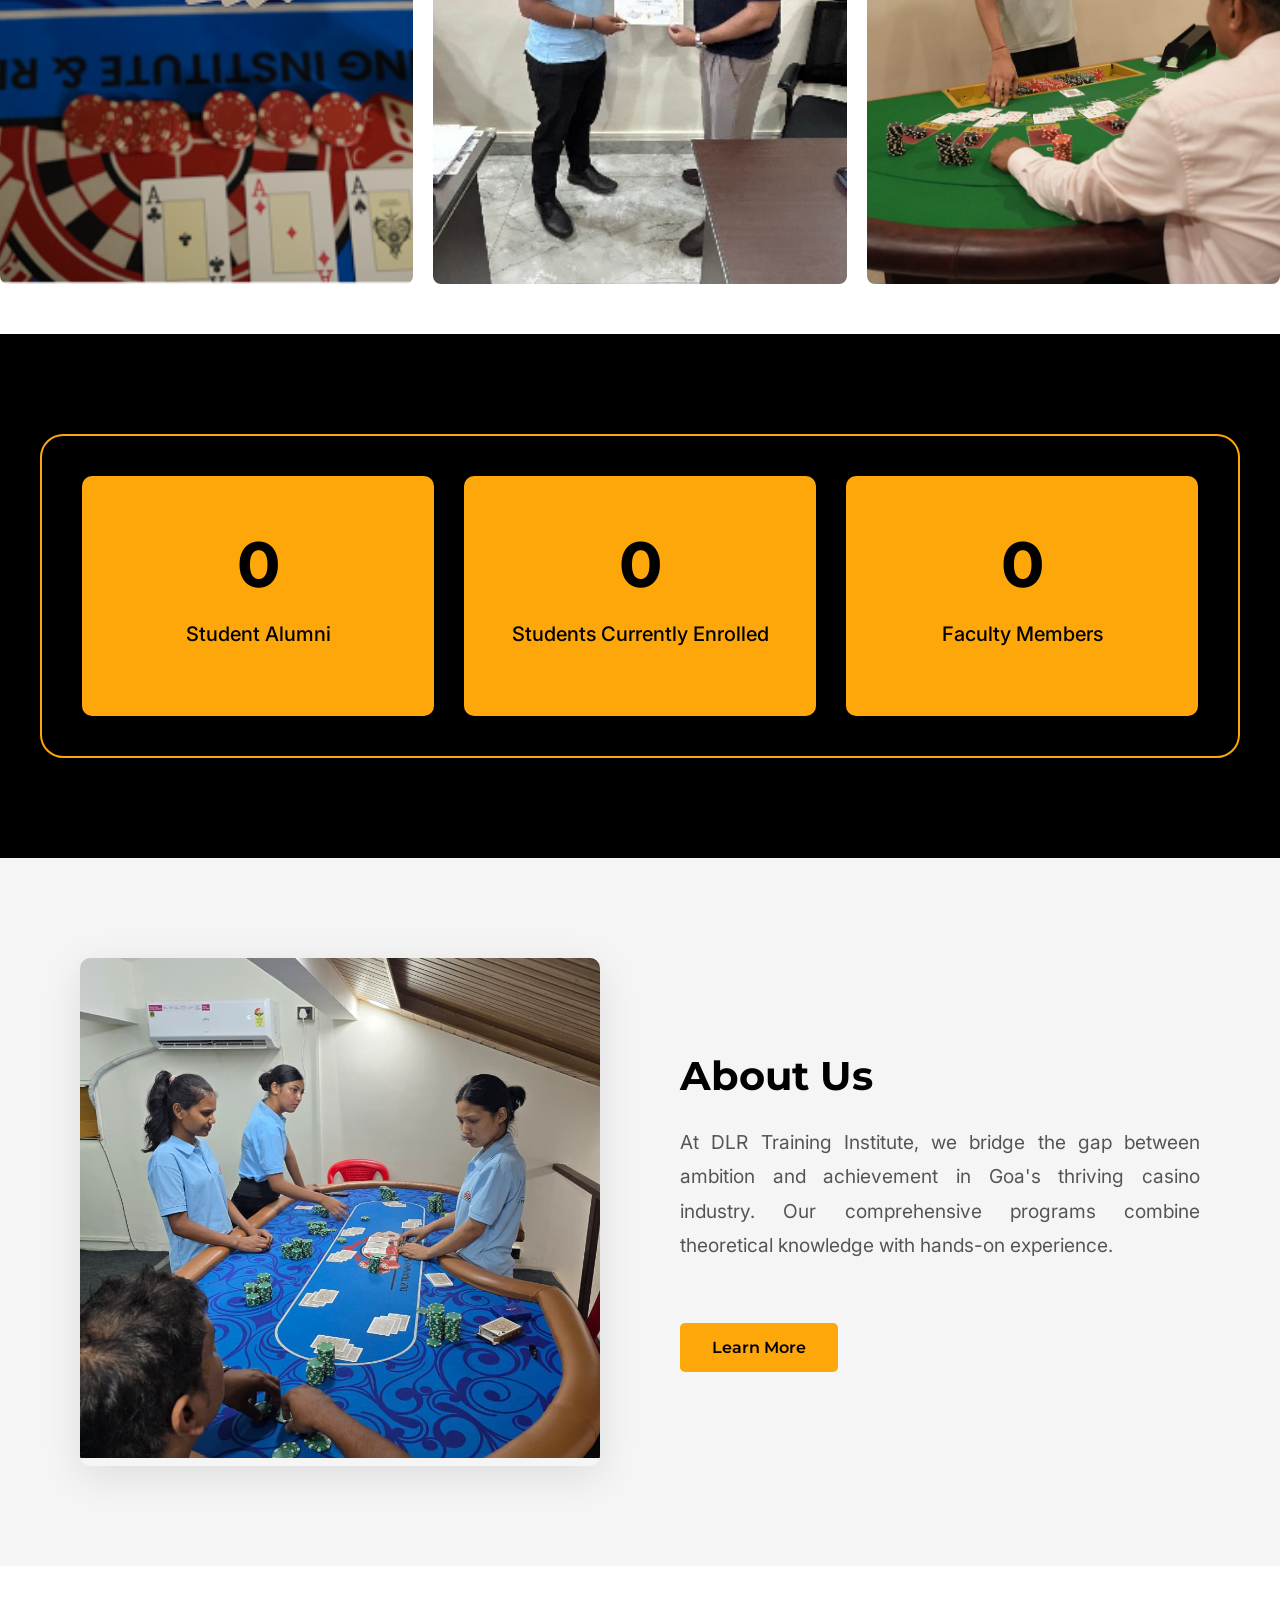
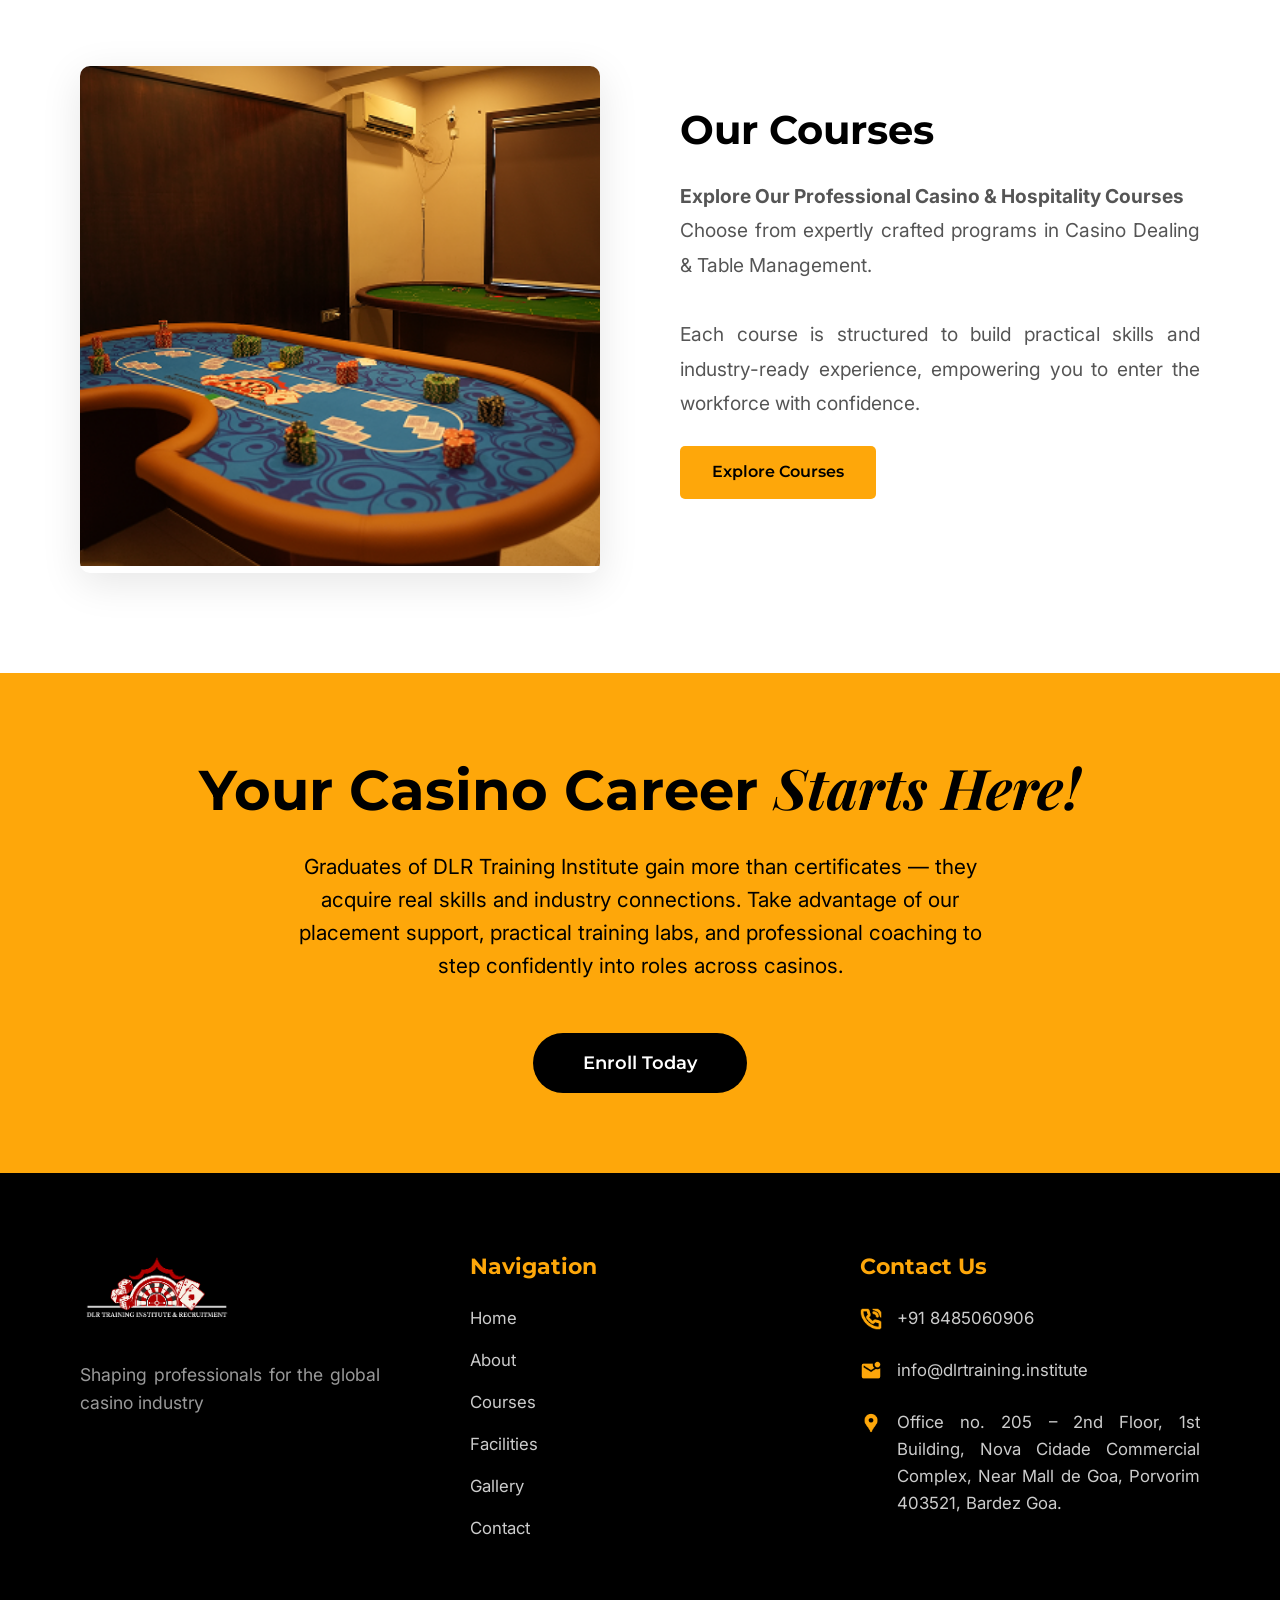
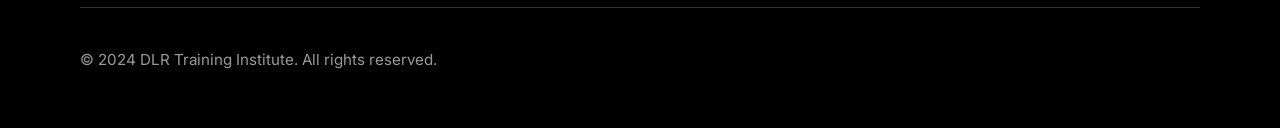
==== commit 1e098245: "Add files via upload" ====
--- a/index.html
+++ b/index.html
@@ -179,7 +179,7 @@
                     <img src="assets/DSC03446 1.png" alt="Training session at DLR" />
                 </div>
                 <div class="slider-item">
-                    <img src="assets/DSC03481 1.png" alt="Casino dealing training" />
+                    <img src="Picture2.png" alt="Casino dealing training" />
                 </div>
                 
                 <!-- Duplicate images for seamless infinite effect -->
@@ -187,13 +187,19 @@
                     <img src="assets/DSC03492-min.JPG" alt="Training session at DLR" />
                 </div>
                 <div class="slider-item">
-                    <img src="assets/generated-image (1) 1.png" alt="Professional environment" />
+                    <img src="Picture1.png" alt="Professional environment" />
                 </div>
                 <div class="slider-item">
                     <img src="homerolling.jpeg" alt="Casino dealing training" />
                 </div>
                 <div class="slider-item">
                     <img src="assets/DSC03500-min.JPG" alt="Professional environment" />
+                </div>
+                <div class="slider-item">
+                    <img src="Picture3.jpg" alt="Professional environment" />
+                </div>
+                  <div class="slider-item">
+                    <img src="Picture4.jpg" alt="Professional environment" />
                 </div>
             </div>
         </div>
